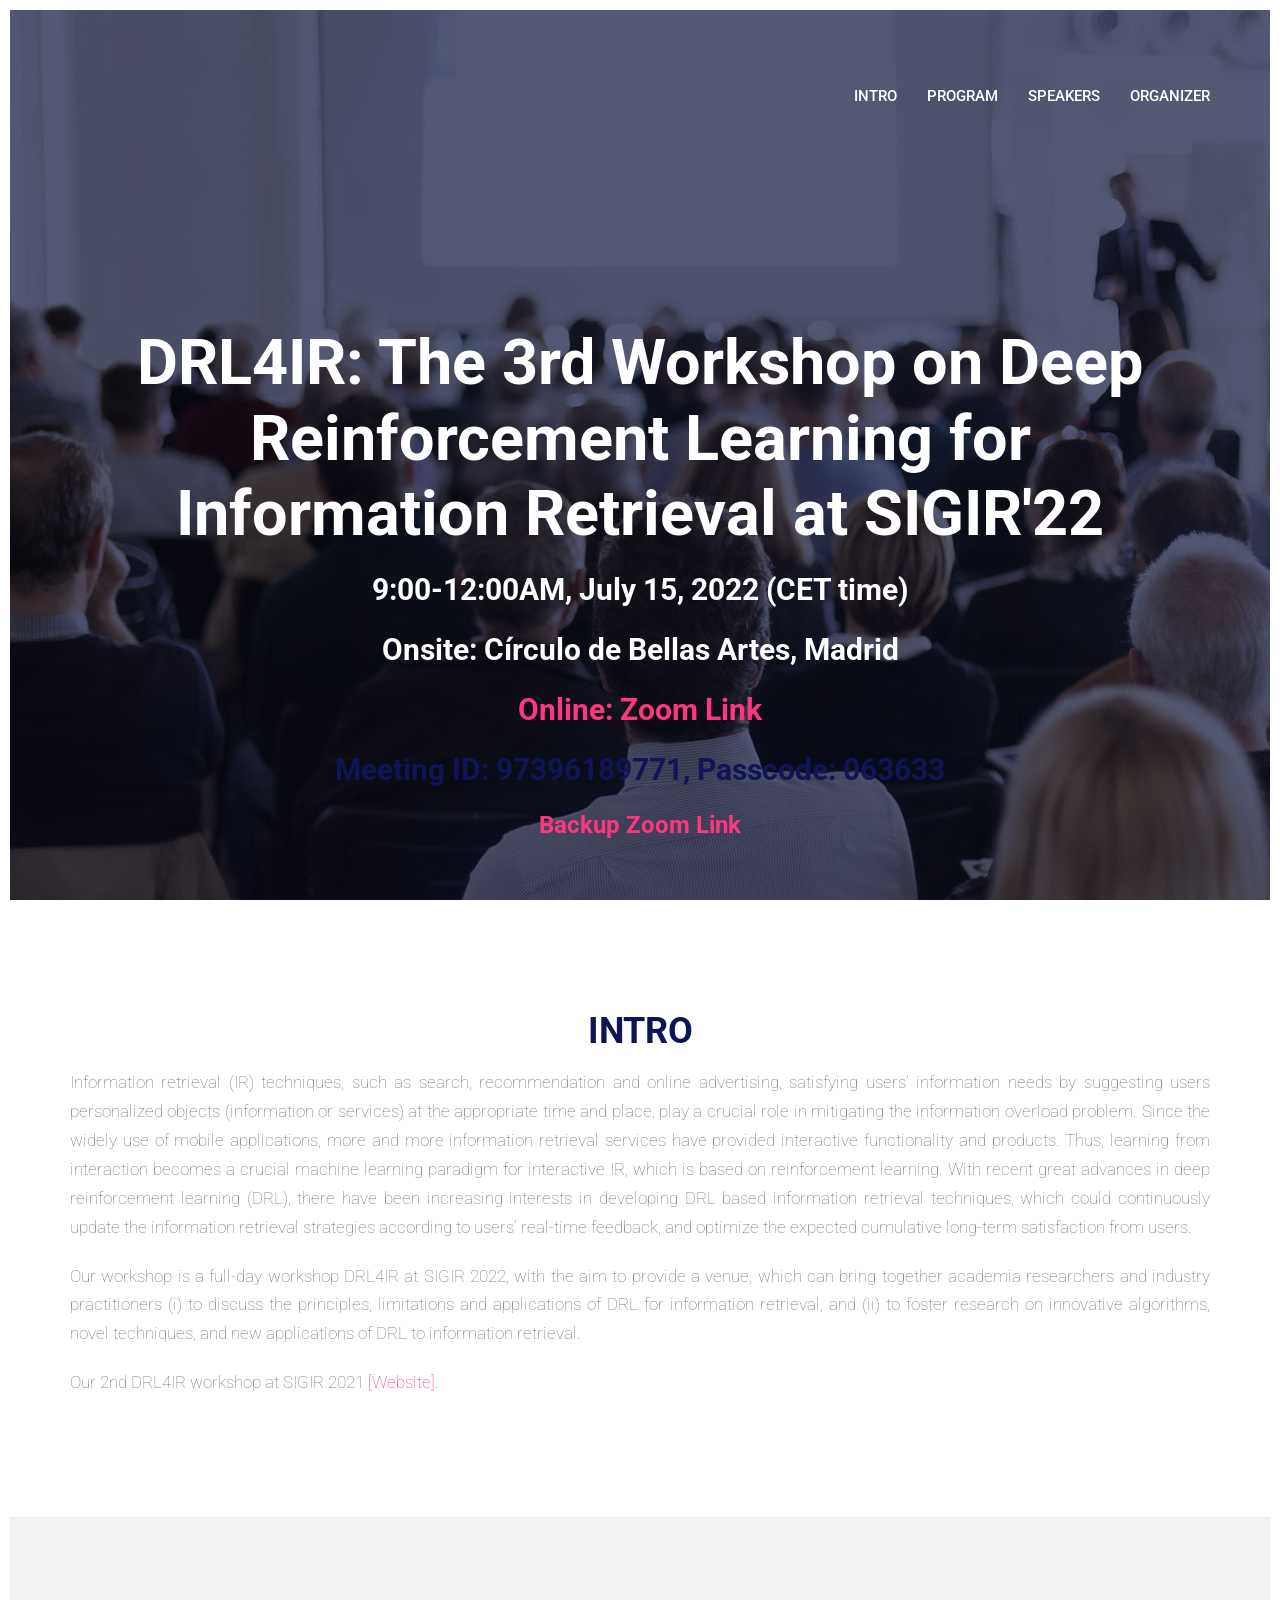
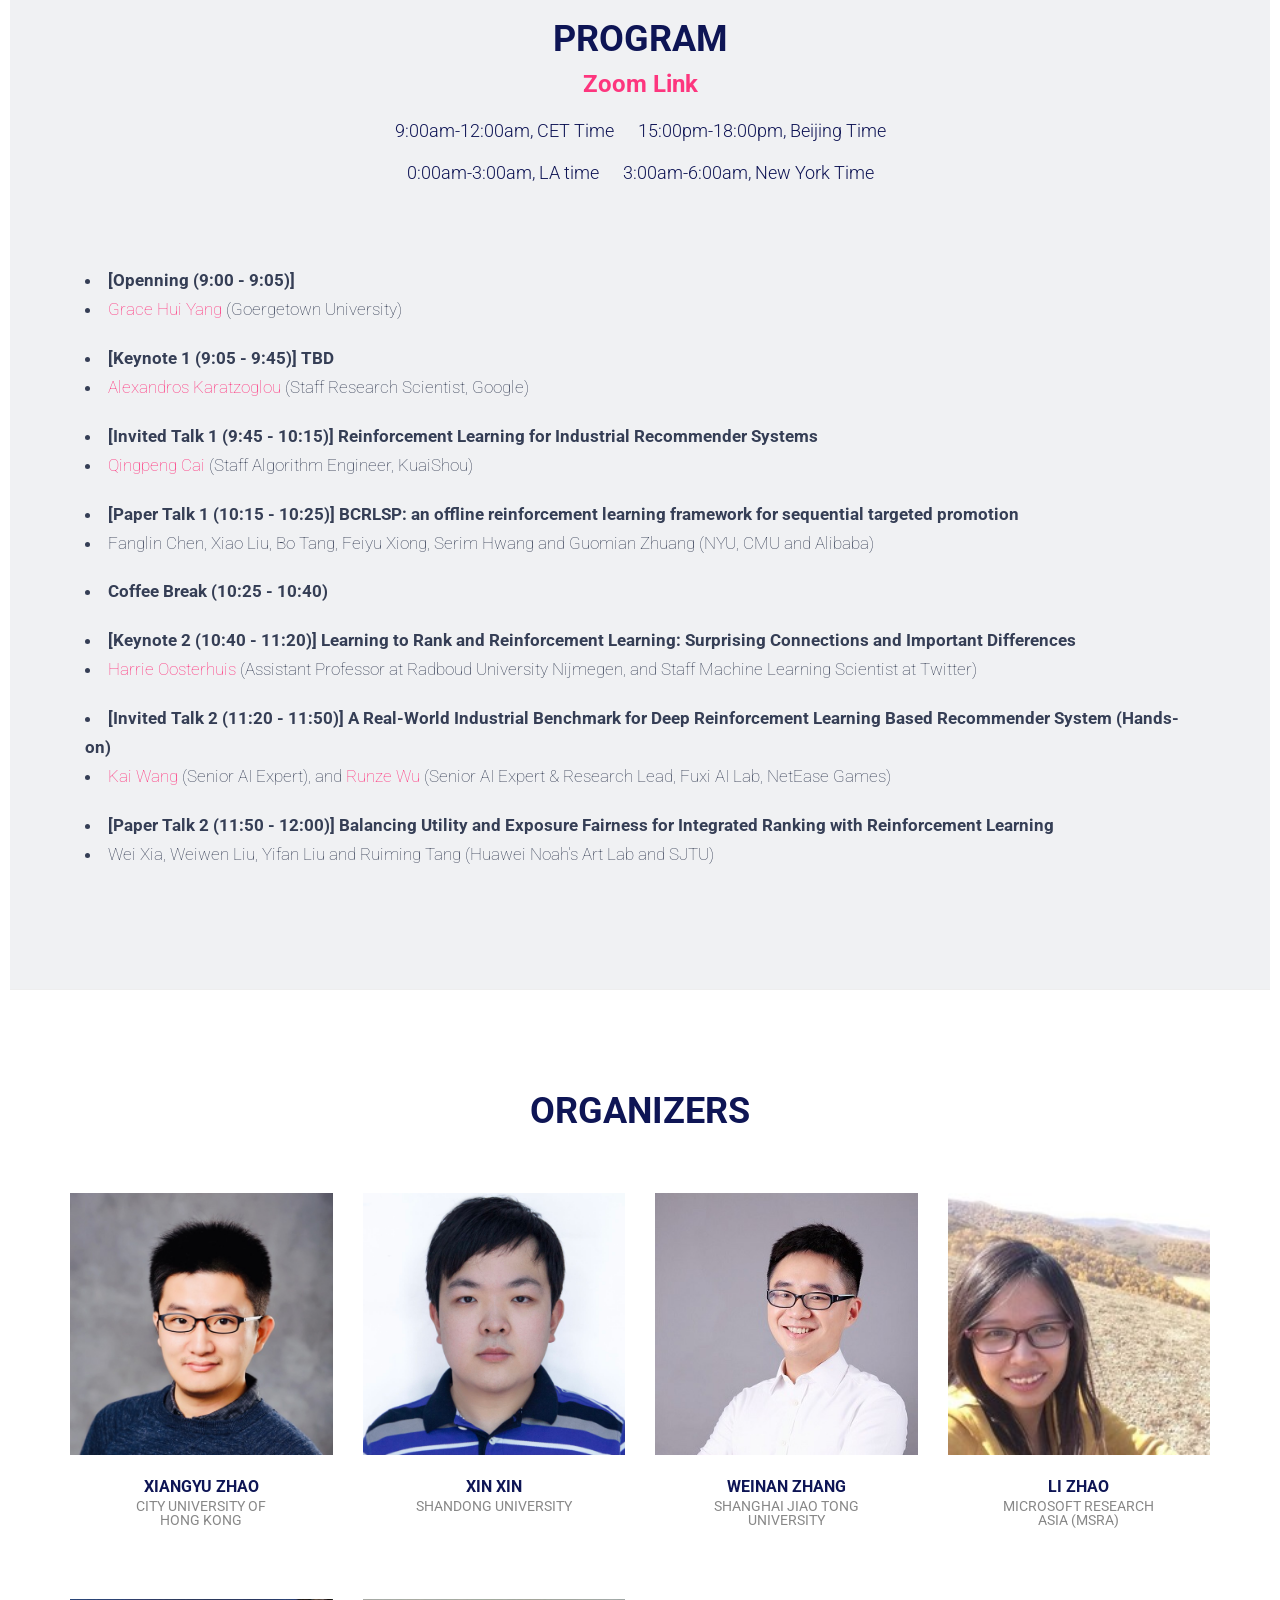
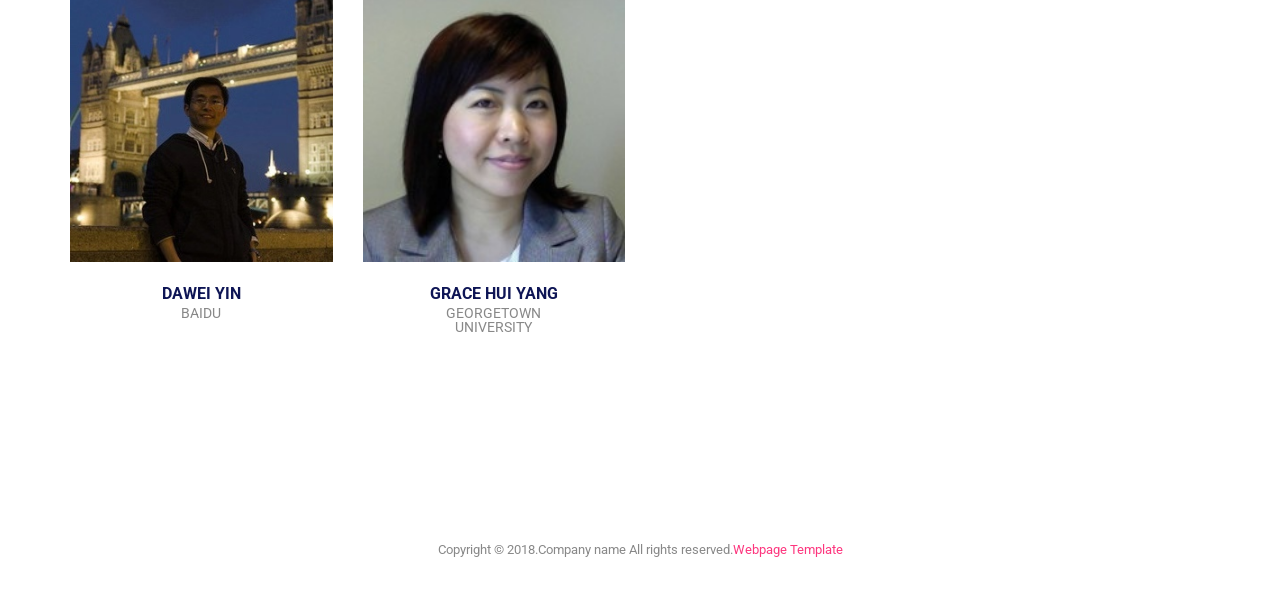
==== index.html @ b575ffdc "Update index.html" ====
<!DOCTYPE html>
<html>
<head>
    <meta charset="utf-8">
    <meta http-equiv="X-UA-Compatible" content="IE=edge">
    <meta name="viewport" content="width=device-width, initial-scale=1">
    <!-- The above 3 meta tags *must* come first in the head; any other head content must come *after* these tags -->
    <title>DRL4IR @ SIGIR2022</title>

    <!-- favicon 
    <link href="favicon.png" rel=icon>-->

    <!-- web-fonts -->
    <link href='https://fonts.googleapis.com/css?family=Roboto:210,300,400,700,500' rel='stylesheet' type='text/css'>

    <!-- Bootstrap -->
    <link href="css/bootstrap.min.css" rel="stylesheet">

    <!-- Style CSS -->
    <link href="css/style.css" rel="stylesheet">

    <!-- HTML5 shim and Respond.js for IE8 support of HTML5 elements and media queries --> 
    <!-- WARNING: Respond.js doesn't work if you view the page via file:// -->
    <!--[if lt IE 9]>
    <script src="https://oss.maxcdn.com/html5shiv/3.7.2/html5shiv.min.js"></script>
    <script src="https://oss.maxcdn.com/respond/1.4.2/respond.min.js"></script>
    <![endif]-->
</head>
<body id="page-top" data-spy="scroll" data-target=".navbar">
<div id="main-wrapper">
    <!-- Page Preloader -->
    <div id="preloader">
        <div id="status">
            <div class="status-mes"></div>
        </div>
    </div>

    <header class="header">
        <!-- Navigation -->
        <nav class="navbar main-menu" role="navigation">
            <div class="container">
                <div class="navbar-header">
                    <button type="button" class="navbar-toggle" data-toggle="collapse" data-target=".navbar-main-collapse">
                        <span class="sr-only">Toggle navigation</span>
                        <span class="icon-bar"></span>
                        <span class="icon-bar"></span>
                        <span class="icon-bar"></span>
                    </button>
                    <!--<a class="navbar-brand page-scroll" href="#page-top"><img src="img/logo.png" alt=""></a>-->
                </div>

                <!-- Collect the nav links, forms, and other content for toggling -->
                <div class="collapse navbar-collapse navbar-right navbar-main-collapse">
                    <ul class="nav navbar-nav">
                        <!-- Hidden li included to remove active class from about link when scrolled up past about section -->
                        <li class="hidden"><a href="#page-top"></a></li>
                        <li><a class="page-scroll" href="#section-intro">Intro</a></li>
			<!--<li><a class="page-scroll" href="#section-cfp">CFP</a></li>
			<li><a class="page-scroll" href="#section-date">DATES</a></li>-->
                        <li><a class="page-scroll" href="#section-ajenda">Program</a></li>
                        <li><a class="page-scroll" href="#section-speaker">Speakers</a></li>
                        <!--<li><a class="page-scroll" href="#section-papers">Accepted Papers</a></li>-->
                        <li><a class="page-scroll" href="#section-organizer">Organizer</a></li>
			<!--<li><a class="page-scroll" href="#section-sponsor">Sponsor</a></li>-->
                    </ul>
                </div>
                <!-- /.navbar-collapse -->
            </div>
            <!-- /.container -->
        </nav>

        <!-- .nav -->

    </header>

    <div class="jumbotron text-center">
        <div class="content">
            <h1>DRL4IR: The 3rd Workshop on Deep Reinforcement Learning for Information Retrieval at SIGIR'22</h1>
            <!--<div class="event-date">August 5 (1:00-5:00PM), 2019</div> 8:30 - 11:30, -->
	    <h2 style="color:#FFFFFF;"><b>9:00-12:00AM, July 15, 2022 (CET time)</b></h2>
	    <h2 style="color:#FFFFFF;"><b>Onsite: Círculo de Bellas Artes, Madrid</b></h2>
	    <!--<h2 style="color:#0F1555;"><b><a href="https://www.bilibili.com/video/BV1za4y1J7sS/">Video</a></b></h2>
	    <h2 style="color:#0F1555;"><b><a href="https://zoom.us/j/98954642568?pwd=MFl2WTFLN01scDhLUVU3TVdSVDQydz09">Zoom Link</a></b></h2>-->
	    <h2 style="color:#0F1555;"><b><a href="https://georgetown.zoom.us/j/97396189771?pwd=bDBPRVlMSW5hVnhSbURQQnlFQjB5dz09">Online: Zoom Link</a></b></h2>
	    <h2 style="color:#0F1555;"><b>Meeting ID: 97396189771, Passcode: 063633</b></h2>
	    <h3 style="color:#0F1555;"><b><a href="https://us06web.zoom.us/j/81677884310">Backup Zoom Link</a></b></h3>
        </div>
    </div>
    
    
    
    <!-- Introduction Section -->
    <section id="section-intro" class="section-wrapper about-event">
        <div class="container">
            <div class="row">
                <div class="col-lg-12 text-center">
                    <h1>INTRO</h1>
                </div>
            </div>
            <div class="row text-justify">
                <div class="col-md-12">
                    <p class="large text-muted">
                        Information retrieval (IR) techniques, such as search, recommendation and online advertising, satisfying users’ information needs by suggesting users personalized objects (information or services) at the appropriate time and place, play a crucial role in mitigating the information overload problem. Since the widely use of mobile applications, more and more information retrieval services have provided interactive functionality and products. Thus, learning from interaction becomes a crucial machine learning paradigm for interactive IR, which is based on reinforcement learning. With recent great advances in deep reinforcement learning (DRL), there have been increasing interests in developing DRL based information retrieval techniques, which could continuously update the information retrieval strategies according to users’ real-time feedback, and optimize the expected cumulative long-term satisfaction from users.
                    </p>
		    <p class="large text-muted">
                        Our workshop is a full-day workshop DRL4IR at SIGIR 2022, with the aim to provide a venue, which can bring together academia researchers and industry practitioners (i) to discuss the principles, limitations and applications of DRL for information retrieval, and (ii) to foster research on innovative algorithms, novel techniques, and new applications of DRL to information retrieval.
                    </p>
			
		    <p class="large text-muted">
                        Our 2nd DRL4IR workshop at SIGIR 2021 <a href="index_2nd_formal.html">[Website]</a>.
                    </p>
		
                </div>
            </div>
        </div>
    </section>
  
    
    
    <!--<section id="section-cfp" class="section-wrapper pricing-section gray-bg">
        <div class="container">
        	<div class="row">
                <div class="col-md-12">
                    <h1 class="section-title">CALL FOR PAPER <a href="https://easychair.org/cfp/drl-4ir"><b> [Website] </b></a></h1>
                </div>
            </div>
            
            <div class="row">
                <div class="col-md-12">
                	<p class="large text-muted">
			In this workshop, we invite professionals, researchers and technologists of all relevant fields to present the state-of-the-art development and applications, share their envisions about the future of information retrieval with decision making techniques like deep reinforcement learning. </p>
                    
                    	<p class="large text-muted">
                        We encourage submissions on a broad range of DRL for knowledge discovery in various domains. Topics of interest include but are not limited to theoretical aspects, algorithms, methods, applications, and systems, such as:</p>
               
			<p class="large text-muted">
				<li>Deep reinforcement learning (DRL) methods in information retrieval scenarios</li>
				<li>DRL for recommender systems</li>
				<li>DRL for online advertising</li>
				<li>DRL for query expansion and/or reformulation</li>
				<li>DRL for ranking</li>
				<li>DRL for item sampling in traning</li>
				<li>DRL in social networks &amp; graph mining</li>
			</p>	
			
			<p class="large text-muted">
				
				This year we encourage all kinds of papers for submission, including the original and published ones. For the original papers, the authors are free to further submit to any other venues. We invite the submission of full research papers (6~10 pages) and short papers (2~4 pages). The accepted papers will be put onto the workshop website. We encourage the authors of accepted papers to put their papers onto arxiv and we will link to the arxiv URLs.
			
				
				Papers must be in English, in PDF format, and in the current ACM two-column conference format. Suitable LaTeX, Word, and <a href="https://www.overleaf.com/gallery/tagged/acm-official"><b>Overleaf</b></a> templates are available from the <a href="https://www.acm.org/publications/proceedings-template"><b>ACM Website</b></a> (use the sigconf proceedings template). We will follow a single-blind process and submissions will be evaluated by the program committee based on the quality of the work and its fit to the workshop themes. All the papers are required to be submitted via <a href="https://easychair.org/conferences/?conf=drl4ir1"><b>EasyChair</b></a> system. All questions about submissions should be emailed to xianzhao [at] cityu.edu.hk or xinxin [at] sdu.edu.cn. </p>
			
		</div>
            </div>
        </div>

    </section>
    	
	
	
    <section id="section-date" class="section-wrapper about-event">
        <div class="container">
            <div class="row">
                <div class="col-lg-12 text-center">
                    <h1>IMPORTANT DATES</h1>
                </div>
            </div>
            <div class="row">
              <div class="col-lg-2 text-left">
            </div>
              
            <div class="col-lg-10 text-left">
                <div class="col-md-12">
                    <p class="large text-muted">
                      <b>Jun 25, 2022: </b>  Workshop paper submission due (23:59, AoE Time)
                    </p>
                    <p class="large text-muted">
                      <b>Jun 1, 2022: </b> <span class="text-muted"> Workshop paper acceptance notifications </span>
                    </p>
                    <p class="large text-muted">
                      <b>Jul 5, 2022:</b> <span class="text-muted"> Camera-ready deadline for workshop papers </span>
                    </p>
                    <p class="large text-muted">
                      <b>July 15, 2022:</b> Workshop Day
                    </p>
                </div>
            </div>
        </div>
    </section>-->    
				        
    <section id="section-ajenda" class="section-wrapper section-ajenda gray-bg">
        <div class="container">
            <div class="row">
                <div class="col-md-12">
                    <div class="section-title">
                        <h1>PROGRAM</h1>
			<!--<h2 style="color:#0F1555;"><b><a href="https://www.bilibili.com/video/BV1za4y1J7sS/">Video</a></b></h2>-->
			<!--<h2 style="color:#0F1555;">Session 1 (Jul 15, 2021)</h2>-->
			<h3 style="color:#0F1555;"><b><a href="https://georgetown.zoom.us/j/97396189771?pwd=bDBPRVlMSW5hVnhSbURQQnlFQjB5dz09">Zoom Link</a></b></h3>
			<!--<h4 style="color:#0F1555;"><b><a href="https://msu.zoom.us/j/94186952492">Zoom Link (backup)</a></b></h4>-->
			<h4 style="color:#0F1555;">9:00am-12:00am, CET Time &nbsp;&nbsp;&nbsp;&nbsp; 15:00pm-18:00pm, Beijing Time</h4>
			<h4 style="color:#0F1555;">0:00am-3:00am, LA time &nbsp;&nbsp;&nbsp;&nbsp; 3:00am-6:00am, New York Time</h4>
                    </div>
                </div>
            </div>

            <div class="row">
            
            <div class="col-lg-12 text-left">
                <div class="col-md-12">
                    <p class="large text-muted">
                      <li><b>[Openning (9:00 - 9:05)]</b></li>
		      <li><a href="http://infosense.cs.georgetown.edu/grace/">Grace Hui Yang</a> (Goergetown University)</li>
                    </p>
			
                    <p class="large text-muted">
                      <li><b>[Keynote 1 (9:05 - 9:45)] TBD</b> <!--<a href="slides/shuai-li-OLTR.pdf">[Slides]</a>--> </li>
                      <li><a href="https://alexiskz.wordpress.com/">Alexandros Karatzoglou</a> (Staff Research Scientist, Google)</li>
                    </p>
			
                    <p class="large text-muted">
                      <li><b>[Invited Talk 1 (9:45 - 10:15)] Reinforcement Learning for Industrial Recommender Systems </b> <!--<a href="slides/xin-xin-offlinerl.pdf">[Slides]</a>--> </li>
                      <li><a href="https://qingpengcai.github.io/">Qingpeng Cai</a> (Staff Algorithm Engineer, KuaiShou)</li>
                    </p>
			
			
		    <p class="large text-muted">
                      <li><b>[Paper Talk 1 (10:15 - 10:25)] BCRLSP: an offline reinforcement learning framework for sequential targeted promotion</b> <!--<a href="paper1.pdf">[PDF]</a> <a href="slides/yin-zhang-HRL.pdf">[Slides]</a>--> </li>
                      <li>Fanglin Chen, Xiao Liu, Bo Tang, Feiyu Xiong, Serim Hwang and Guomian Zhuang (NYU, CMU and Alibaba)</li>
                    </p>
			
		    <p class="large text-muted">
                      <li><b>Coffee Break (10:25 - 10:40)</b> </li>
                    </p>
			
		    <p class="large text-muted">
                      <li><b>[Keynote 2 (10:40 - 11:20)] Learning to Rank and Reinforcement Learning: Surprising Connections and Important Differences</b> <!--<a href="slides/shuai-li-OLTR.pdf">[Slides]</a>--> </li>
                      <li><a href="https://harrieo.github.io/">Harrie Oosterhuis</a> (Assistant Professor at Radboud University Nijmegen, and Staff Machine Learning Scientist at Twitter)</li>
                    </p>
			
		    <p class="large text-muted">
                      <li><b>[Invited Talk 2 (11:20 - 11:50)] A Real-World Industrial Benchmark for Deep Reinforcement Learning Based Recommender System (Hands-on) </b> <!--<a href="slides/xin-xin-offlinerl.pdf">[Slides]</a>--> </li>
                      <li><a href="https://scholar.google.com/citations?user=nrKSdzcAAAAJ&hl=en">Kai Wang</a> (Senior AI Expert), and <a href="https://wu-runze.github.io/">Runze Wu</a> (Senior AI Expert & Research Lead, Fuxi AI Lab, NetEase Games)</li>
                    </p>
			
		    <p class="large text-muted">
                      <li><b>[Paper Talk 2 (11:50 - 12:00)] Balancing Utility and Exposure Fairness for Integrated Ranking with Reinforcement Learning
</b> <!--<a href="paper2.pdf">[PDF]</a> <a href="slides/lu-wang-hmarl.pdf">[Slides]</a>--> </li>
                      <li>Wei Xia, Weiwen Liu, Yifan Liu and Ruiming Tang (Huawei Noah's Art Lab and SJTU) </li>
                    </p>
					
                </div>
            </div>
		    
	    
       
        </div>

    </section>
    
    <!--
    <section id="section-papers" class="section-wrapper pricing-section gray-bg">
        <div class="container">
        	<div class="row">
                <div class="col-md-12">
                    <h1 class="section-title">ACCEPTED PAPERS <a href="Poster.pdf"><u>Poster Instruction</u></a></h1>
                </div>
            </div>
		
		<div class="row">
              <div class="col-lg-2 text-left"></div>
              
            <div class="col-lg-10 text-left">
                <div class="col-md-12">
                    <p class="large text-muted">
                      <li><b>Rel4KC: A Reinforcement Learning Agent for Knowledge Graph Completion and Validation</b> <a href="1.pdf">[PDF]</a></li>
                      <li>Authors: Xiao Lin, Pero Subasic and Hongfeng Yin</li>
                    </p>
                    <p class="large text-muted">
                      <li><b>From AlphaGo Zero to 2048</b> <a href="2.pdf">[PDF]</a></li>
                      <li>Authors: Yulin Zhou</li>
                    </p>
                    <p class="large text-muted">
                      <li><b>Horizon: Facebook’s Open Source Applied Reinforcement Learning Platform</b> <a href="3.pdf">[PDF]</a></li>
                      <li>Authors: Edoardo Conti and Jason Gauci</li>
                    </p>
                    <p class="large text-muted">
                      <li><b>Reinforcement Learning Driven Heuristic Optimization</b> <a href="4.pdf">[PDF]</a></li>
                      <li>Authors: Qingpeng Cai, Will Hang, Azalia Mirhoseini, George Tucker, Jingtao Wang and Wei Wei</li>
                    </p>
                    <p class="large text-muted">
                      <li><b>Deep Reinforcement Learning for List-wise Recommendations</b> <a href="https://arxiv.org/abs/1801.00209">[PDF]</a></li>
                      <li>Authors: Xiangyu Zhao, Liang Zhang, Long Xia, Zhuoye Ding, Dawei Yin and Jiliang Tang</li>
                    </p>
                    <p class="large text-muted">
                      <li><b>Deep Reinforcement Learning for Traffic Signal Control along Arterials</b> <a href="6.pdf">[PDF]</a></li>
                      <li>Authors: Hua Wei, Chacha Chen, Kan Wu, Guanjie Zheng, Zhengyao Yu, Vikash Gayah and Zhenhui Jessie Li</li>
                    </p>
                    <p class="large text-muted">
                      <li><b>Fair and Explainable Heavy-tailed Solutions of Option Prices through Reinforcement, Deep, and EM Learnings</b> <a href="9.pdf">[PDF]</a></li>
                      <li>Authors: Chansoo Kim and Byoungseon Choi</li>
                    </p>
                    <p class="large text-muted">
                      <li><b>CuSH: Cognitive ScHeduler for Heterogeneous High Performance Computing System</b> <a href="10.pdf">[PDF]</a></li>
                      <li>Authors: Giacomo Domeniconi, Eun Kyung Lee and Alessandro Morari</li>
                    </p>
                </div>
            </div>
            
        </div>
    </section>
    -->
    
    
    
    <section id="section-organizer" class="section-wrapper team">
        <div class="container">
            <div class="row">
                <div class="col-md-12">
                    <div class="section-title">
                        <h1>ORGANIZERS</h1>
                    </div>
                </div>
            </div>
            <div class="row">
		    
		<div class="col-sm-6 col-md-3">
                    <figure class="thumbnail">
                        <a href="http://www.cse.msu.edu/~zhaoxi35/"><img src="img/img-team-2.jpg" class="img-responsive" alt="Image"></a>
                        <figcaption class="caption text-center">
                            <h3>Xiangyu Zhao
                                <small>City University of Hong Kong</small>
                            </h3>
                            <ul class="social-links">
                                <li><a href="#"><i class="fa fa-facebook"></i></a></li>
                                <li><a href="#"><i class="fa fa-twitter"></i></a></li>
                                <li><a href="#"><i class="fa fa-linkedin"></i></a></li>
                                <li><a href="#"><i class="fa fa-envelope"></i></a></li>
                            </ul>
                        </figcaption>
                    </figure>
                </div>
                <!-- /.col-sm-6 -->
		    
		<div class="col-sm-6 col-md-3">
                    <figure class="thumbnail">
                        <a href="https://xinxin-me.github.io/"><img src="img/img-team-7.jpg" class="img-responsive" alt="Image"></a>
                        <figcaption class="caption text-center">
                            <h3>Xin Xin
                                <small>Shandong University</small>
                            </h3>
                            <ul class="social-links">
                                <li><a href="#"><i class="fa fa-facebook"></i></a></li>
                                <li><a href="#"><i class="fa fa-twitter"></i></a></li>
                                <li><a href="#"><i class="fa fa-linkedin"></i></a></li>
                                <li><a href="#"><i class="fa fa-envelope"></i></a></li>
                            </ul>
                        </figcaption>
                    </figure>
                </div>
                <!-- /.col-sm-6 --> 
		    
		
		<div class="col-sm-6 col-md-3">
                    <figure class="thumbnail">
                        <a href="http://wnzhang.net/"><img src="img/img-team-1.jpg" class="img-responsive" alt="Image"></a>
                        <figcaption class="caption text-center">
                            <h3>Weinan Zhang
                                <small>Shanghai Jiao Tong University</small>
                            </h3>
                            <ul class="social-links">
                                <li><a href="#"><i class="fa fa-facebook"></i></a></li>
                                <li><a href="#"><i class="fa fa-twitter"></i></a></li>
                                <li><a href="#"><i class="fa fa-linkedin"></i></a></li>
                                <li><a href="#"><i class="fa fa-envelope"></i></a></li>
                            </ul>
                        </figcaption>
                    </figure>
                </div>
                <!-- /.col-sm-6 --> 
		    
		<div class="col-sm-6 col-md-3">
                    <figure class="thumbnail">
                        <a href="https://www.microsoft.com/en-us/research/people/lizo/"><img src="img/img-team-3.jpeg" class="img-responsive" alt="Image"></a>
                        <figcaption class="caption text-center">
                            <h3>Li Zhao
                                <small>Microsoft Research Asia (MSRA)</small>
                            </h3>
                            <ul class="social-links">
                                <li><a href="#"><i class="fa fa-facebook"></i></a></li>
                                <li><a href="#"><i class="fa fa-twitter"></i></a></li>
                                <li><a href="#"><i class="fa fa-linkedin"></i></a></li>
                                <li><a href="#"><i class="fa fa-envelope"></i></a></li>
                            </ul>
                        </figcaption>
                    </figure>
                </div>
                <!-- /.col-sm-6 -->

                <div class="col-sm-6 col-md-3">
                    <figure class="thumbnail">
                        <a href="http://www.yindawei.com/"><img src="img/img-team-4.jpg" class="img-responsive" alt="Image"></a>
                        <figcaption class="caption text-center">
                            <h3>Dawei Yin
                                <small>Baidu</small>
                            </h3>
                            <ul class="social-links">
                                <li><a href="#"><i class="fa fa-facebook"></i></a></li>
                                <li><a href="#"><i class="fa fa-twitter"></i></a></li>
                                <li><a href="#"><i class="fa fa-linkedin"></i></a></li>
                                <li><a href="#"><i class="fa fa-envelope"></i></a></li>
                            </ul>
                        </figcaption>
                    </figure>
                </div>
                <!-- /.col-sm-6 -->

            
            <!-- .row -->
                <div class="col-sm-6 col-md-3">
                    <figure class="thumbnail">
                        <a href="http://infosense.cs.georgetown.edu/grace/"><img src="img/img-team-5.jpeg" class="img-responsive" alt="Image"></a>
                        <figcaption class="caption text-center">
                            <h3>Grace Hui Yang
                                <small>Georgetown University</small>
                            </h3>
                            <ul class="social-links">
                                <li><a href="#"><i class="fa fa-facebook"></i></a></li>
                                <li><a href="#"><i class="fa fa-twitter"></i></a></li>
                                <li><a href="#"><i class="fa fa-linkedin"></i></a></li>
                                <li><a href="#"><i class="fa fa-envelope"></i></a></li>
                            </ul>
                        </figcaption>
                    </figure>
                </div>

                <!--<div class="col-sm-6 col-md-3">
                    <figure class="thumbnail">
                        <a href="http://alexbeutel.com/"><img src="img/img-team-6.jpg" class="img-responsive" alt="Image"></a>
                        <figcaption class="caption text-center">
                            <h3>Alex Beutel
                                <small>Google Brain</small>
                            </h3>
                            <ul class="social-links">
                                <li><a href="#"><i class="fa fa-facebook"></i></a></li>
                                <li><a href="#"><i class="fa fa-twitter"></i></a></li>
                                <li><a href="#"><i class="fa fa-linkedin"></i></a></li>
                                <li><a href="#"><i class="fa fa-linkedin"></i></a></li>
                                <li><a href="#"><i class="fa fa-envelope"></i></a></li>
                            </ul>
                        </figcaption>
                    </figure>
                </div>-->
            </div>
            <!-- .row -->
            
        </div>
        <!-- /.container -->
    </section>
    <!-- .team  gray-bg -->
	    
    <!--<section id="section-sponsor" class="section-wrapper sponsor-section">
        <div class="container">
            <div class="row">
                <div class="col-md-12">
                    <h1 class="section-title">SPONSOR</h1>
                </div>
            </div>
		
            <div class="row">
                <div class="col-md-12">
                    <figure class="thumbnail">
                        <a href="http://polixir.ai/"><img src="img/sponsor-1.jpg" class="img-responsive" alt="Image"></a>
                        <figcaption class="caption text-center">
                            <ul class="social-links">
                                <li><a href="#"><i class="fa fa-facebook"></i></a></li>
                                <li><a href="#"><i class="fa fa-twitter"></i></a></li>
                                <li><a href="#"><i class="fa fa-linkedin"></i></a></li>
                                <li><a href="#"><i class="fa fa-envelope"></i></a></li>
                            </ul>
                        </figcaption>
                    </figure>
                </div>
	    </div>

        </div>
    </section>-->
    
    
    <script type="text/javascript" id="clustrmaps" src="//cdn.clustrmaps.com/map_v2.js?cl=ffffff&w=300&t=tt&d=neZ_Tj9zRrkZTaYEmprfMXDiZ7RpzyVnDfQoPNQGCAI"></script>

    <footer class="footer">
        <div class="copyright-section">
            <div class="container">
                <div class="col-md-12">
                    <div class="copytext text-center">Copyright &copy; 2018.Company name All rights reserved.<a target="_blank" href="http://sc.chinaz.com/moban/">Webpage Template</a></div>
                </div>
            </div>
            <!-- .container -->
        </div>
        <!-- .copyright-section -->
    </footer>
    <!-- .footer -->

</div>
<!-- #main-wrapper -->



	
<!-- jquery -->
<script src="js/jquery-2.1.4.min.js"></script>

<!-- Bootstrap -->
<script src="js/bootstrap.min.js"></script>

<!-- Plugin JavaScript -->
<script src="js/jquery.easing.min.js"></script>

<!-- Google Maps API Key - Use your own API key to enable the map feature. More information on the Google Maps API can be found at https://developers.google.com/maps/ -->
<!---<script src="https://maps.googleapis.com/maps/api/js"></script>---> 

<!--<script src="js/one-page-nav.js"></script>-->
<script src="js/scripts.js"></script>
</body>
</html>
---- css/style.css ----
/*------------------------------------------------------------------
[Table of contents]

1. Body
    2. Global Typography
    3. Section Background / .gray-bg / .white-bg
	4. Header /
	    4.1. .top-bar
		4.2. Navigation / .navbar
	5. Hero Slider / .hero-slide
	6. Services / .services
	7. About Us / .about-us
	8. Testimonial / .testimonialOne
	9. Team / .team
	10. Pricing Table / .pricing-section
	11. Client Logo / .client-logo
	12. Contact Section
	    12.1. #googleMap
	    12.2. Contact Form
	13. Footer / .footer
	14. Preloader / #preloader


# [Color codes]

# Body  (text): #888
# Heading Color #0E1555
# Theme Color (link color) #FD367E
# Mid grey (sub header) #666666
# -------------------------------------------------------------------*/

body {
    font-family : 'Roboto', sans-serif;
    font-size   : 17px;
    line-height : 1.7em;
    color       : #353e55;
    font-weight : 100;
    background  : #ffffff;
    border      : 10px solid #fff;
    }

/* --------------------------------------
 * Global Typography
 *------------------------------------------*/

h1, h2, h3, h4, h5, h6 {
    margin : 0 0 15px;
    color  : #0e1555;
    }

h1 {
    font-size   : 36px;
    line-height : 1.2em;
    font-weight : 700;
    }

h2 {
    font-size   : 30px;
    line-height : 1.5em;
    font-weight : 400;
    }

h3 {
    font-size   : 24px;
    line-height : 1.5em;
    font-weight : 300;
    }

h4 {
    font-size   : 18px;
    line-height : 1.5em;
    font-weight : 300;
    }

h5 {
    font-size   : 16px;
    line-height : 1.5em;
    font-weight : 500;
    }

h6 {
    font-size   : 15px;
    line-height : 24px;
    }

/* --------------------------------------
 * LINK STYLE
 *------------------------------------------*/
a {
    color              : #fd367e;
    text-decoration    : none;
    -webkit-transition : all 0.3s ease 0s;
    -moz-transition    : all 0.3s ease 0s;
    -o-transition      : all 0.3s ease 0s;
    transition         : all 0.3s ease 0s;
    }

a,
a:active,
a:focus,
a:active {
    text-decoration : none;
    outline         : none
    }

a:hover,
a:focus {
    text-decoration : none;
    color           : #999999;
    }

p {
    margin-bottom : 20px;
    }

p.lead {
    font-size   : 19px;
    line-height : 1.7em;
    }

ul {
    margin     : 0;
    padding    : 0;
    list-style : none;
    }

/*Button Style*/
.btn {
    padding        : 10px 30px;
    margin-bottom  : 0;
    font-size      : 16px;
    border-radius  : 0;
    font-weight    : 500;
    border-width   : 2px;
    text-transform : uppercase;
    }

.btn-lg {
    font-size : 18px;
    padding   : 15px 30px
    }

/*btn-primary*/
.btn-primary {
    background-color : #fd367e;
    border-color     : #fd367e;
    }

.btn-primary:hover,
.btn-primary:focus,
.btn-primary:active:focus {
    background   : transparent;
    color        : #fd367e;
    border-color : #fd367e;
    }

/*btn-default*/
.btn-default {
    color            : #ffffff;
    background-color : transparent;
    border-color     : #ffffff;
    }

.btn-default:hover,
.btn-default:focus,
.btn-default:active:focus {
    background-color : transparent;
    color            : #fd367e;
    border-color     : #fd367e;
    }

button:focus,
.btn:focus,
.btn:active:focus {
    outline : none;
    }

/* --------------------
 * Section Background
 * -------------------*/

.gray-bg {
    background-color : #f0f1f3;
    border-top       : 1px solid #eeeeee;
    border-bottom    : 1px solid #eeeeee;
    }

.white-bg {
    background-color : #ffffff;
    }

/* --------------------
 *  main Wrapper
 * -------------------*/
#main-wrapper {
    background : #ffffff;
    overflow   : hidden;
    }

/*-----------------------------
 * NAVIGATION & HEADER STYLE
 *-------------------------------*/

.header {
    position : absolute;
    left     : 15px;
    right    : 15px;
    top      : 40px;
    z-index  : 9;
    }

/*Logo*/
.navbar-brand {
    padding : 0;
    height  : auto;
    margin  : 5px 0 !important;
    }

@media (max-width : 768px) {
    .navbar-brand {
        width : 200px;
        }

    .navbar-brand img {
        max-width : 100%;
        height    : auto;
        }
    }

/*navbar*/

.navbar {
    border-radius  : 0;
    padding        : 30px 0;
    background     : transparent;
    margin         : 0;
    font-size      : 15px;
    text-transform : uppercase;
    }

@media (max-width : 768px) {
    .navbar {
        padding : 10px;
        }
    }

/*navbar toggle*/
.navbar-toggle {
    margin        : 5px 0;
    padding       : 11px 10px;
    background    : transparent;
    }

.navbar-toggle:hover {
    color: #fff;
    }

.navbar-toggle .icon-bar {
    background: #fff;
    }

/*Navigation Style*/

.main-menu .navbar-right {
    margin-right : -15px;
    }

.main-menu .nav li a {
    color       : #ffffff;
    font-weight : 500;
    padding     : 15px 0 15px 30px;
    }

.main-menu .nav li a:hover,
.main-menu .nav li.active a {
    color      : #fd367e;
    background : transparent;
    }

.main-menu .nav li a:focus {
    background : transparent;
    }

@media (max-width : 991px) {
    .main-menu .nav li a {
        padding-left : 15px;
        }
    }

@media (max-width : 768px) {
    .main-menu .nav li {
        text-align : center;
        }

    .main-menu .nav li a {
        padding : 5px 0;
        color: #0e1555;
        }

    .navbar-collapse {
        margin-top : 10px;
        background: #fff;
        }
    }


/* Sticky Menu */
.sticky-nav {
    position           : fixed;
    right              : 0;
    left               : 0;
    top                : 0;
    z-index            : 999;
    background         : #ffffff !important;
    padding            : 5px 0;
    box-shadow         : 0 2px 5px rgba(0, 0, 0, .1);
    -webkit-transition : all .5s ease-in-out;
    -moz-transition    : all .5s ease-in-out;
    transition         : all .5s ease-in-out;
    }

.sticky-nav .nav li a {
    color : #0e1555;
    }

.sticky-nav .navbar-toggle .icon-bar{
    background: #333;
    }

@media (max-width: 768px) {
    .sticky-nav{
        padding-left: 10px;
        padding-right: 10px;
        }
    }

/*-------------------
 * Jumbotron
 *-------------------*/

.jumbotron {
    background            : url("../img/img-jumbotron-bg.jpg");
    background-size       : cover;
    padding               : 0;
    margin                : 0;
    height                : 100vh;
    min-height            : 700px;
    vertical-align        : middle;
    position              : relative;
    background-attachment : fixed;
    background-repeat     : no-repeat;
    background-position   : center center;
    overflow              : hidden;
    }

.jumbotron .content {
    color             : #ffffff;
    position          : absolute;
    top               : 50%;
    left              : 0;
    right             : 0;
    height            : 30%;
    width             : 100%;
    margin            : 0 auto;
    padding           : 0 10%;
    transform         : translateY(-50%);
    -webkit-transform : translateY(-50%);
    -moz-transform    : translateY(-50%);
    }

.jumbotron .content h1 {
    color       : #ffffff;
    font-weight : bold;
    }

.jumbotron .content p.lead {
    font-size   : 24px;
    line-height : 1.5em;
    color       : rgba(255, 255, 255, .7);
    }

.jumbotron .content .event-date {
    font-size     : 24px;
    margin-bottom : 40px;
    }

.jumbotron .btn {
    margin-top : 40px;
    }

@media (max-width : 600px) {
    .jumbotron .content {
        min-height : auto;
        }

    .jumbotron .content h1 {
        font-size : 26px;
        }

    .jumbotron .content p.lead {
        font-size : 15px;
        }
    }

/*---------------------------
 * Section Wrapper
 *---------------------------*/
.section-wrapper {
    padding : 100px 0;
    }

/*---------------------------
 * Section Title
 *---------------------------*/
.section-title {
    margin-bottom : 60px;
    text-align    : center;
    }

.section-title h1 {
    margin-bottom : 5px;
    }

.section-title p {
    font-size : 18px;
    color     : #888888;
    }

/* ----------------------------------------------
 * About Event
 *-----------------------------------------------*/
.about-event .lead {
    font-size   : 19px;
    line-height : 1.7em;
    }

.about-event address {
    font-size   : 15px;
    color       : #888888;
    line-height : 1.8em;
    }

.about-event address strong {
    color : #353e55;
    }

/* ----------------------------------------------
 * Team Section
 *-----------------------------------------------*/

.team .thumbnail {
    padding          : 0;
    line-height      : 22px;
    background-color : transparent;
    border           : 0;
    margin-bottom: 30px;
    }

@media (max-width : 767px) {
    .team .thumbnail {
        margin-bottom : 30px;
        }
    }

.team .thumbnail img {
    width : 100%;
    }

.team .thumbnail .caption {
    padding          : 10px;
    }

.team .thumbnail h3 {
    font-size        : 16px;
    font-weight: bold;

    margin           : 0 40px;
    text-transform   : uppercase;
    padding          : 10px 0;
    }



.team .thumbnail h3 small {
    font-size: 14px;
    color     : #888;
    display: block;
    font-weight: normal;
    }


.team .social-links li {
    display      : inline-block;
    margin-right : 3px;
    }

.team .social-links li:last-child {
    margin-right : 0;
    }

.team .social-links li a {
    display   : block;
    font-size : 14px;
    color     : #ccc;
    padding   : 0 5px;
    }

.team .social-links li a:hover {
    color : #333;
    }

/* --------------------------
 * Agenda
 *---------------------------*/
.section-ajenda .session {
    padding       : 15px 0;
    border-left   : 1px solid #eeeeee;
    margin-bottom : 40px;
    }

.section-ajenda .session time {
    padding       : 5px 25px 15px;
    border-bottom : 1px solid #eeeeee;
    display       : inline-block;
    }

.section-ajenda .session h2 {
    margin : 20px 0 0 20px;
    }

.section-ajenda .session h3 {
    margin         : 20px 0 20px 20px;
    font-size      : 20px;
    text-transform : uppercase;
    }

.section-ajenda .session h3 span {
    font-size   : 14px;
    display     : block;
    line-height : 1;
    }

/* --------------------------
 * Pricing Table
 *---------------------------*/

.pricing-section .pricing-table-default {
    border         : 1px solid #f1f1f1;
    background     : #ffffff;
    padding-bottom : 40px;
    }

@media (max-width : 766px) {
    .pricing-section .pricing-table-default {
        margin-bottom : 30px;
        }
    }

.pricing-section .pricing-head h3 {
    font-size        : 15px;
    font-weight      : bold;
    text-transform   : uppercase;
    color            : #ffffff;
    padding          : 14px 40px;
    margin           : 0;
    background-color : #0e1555;
    }

.pricing-section .pricing-head .price {
    display     : block;
    font-size   : 60px;
    line-height : 60px;
    font-weight : bold;
    padding     : 43px 0 0;
    }

.pricing-section .pricing-head .price sup {
    font-size      : 24px;
    font-weight    : bold;
    vertical-align : super;
    top            : 0;
    }

.pricing-section .pricing-detail {
    margin : 0 50px 25px 50px;
    }

.pricing-section .pricing-detail p {
    margin : 0;
    }

/*pricing list*/

.pricing-section .pricing-list li {
    display : block;
    padding : 8px 0;
    }

.pricing-section .pricing-list li i {
    margin-right : 17px;
    }

.pricing-section .pricing-list li:first-child {
    padding-top : 25px;
    }

.pricing-section .pricing-list li:last-child {
    padding : 12px 0 0;
    }

.pricing-section .pricing-detail .pink-i li {
    position : relative;
    }

/* --------------------------
 * Client Logo 
 *---------------------------*/

.client-logo a img {
    width              : 100%;
    opacity            : 1;
    -webkit-transition : all 0.8s ease 0s;
    -moz-transition    : all 0.8s ease 0s;
    -o-transition      : all 0.8s ease 0s;
    transition         : all 0.8s ease 0s;
    }

.client-logo a:hover img {
    opacity : .5;
    }

@media (max-width : 992px) {
    .client-logo .section-margin {
        margin-bottom : 30px;
        }
    }

/* ------------------
 * Google Map
 * ------------------*/

#googleMap {
    height        : 320px;
    border        : 5px solid #ffffff;
    margin-bottom : 100px;
    }

/* ---------------------------
 * Subscribe Form
 * --------------------------- */

.subscribe-form {
    text-align : center;
    }



/*-------------------
 * Form Style
 *-------------------*/

.form-control {
    height        : 46px;
    padding       : 0 20px;
    font-size     : 14px;
    line-height   : 46px;
    color         : #969595;
    border        : 1px solid #f1f1f1;
    border-radius : 0;
    box-shadow    : none;
    }

.form-control.input-lg {
    height        : 60px;
    padding       : 0 20px;
    font-size     : 18px;
    line-height   : 60px;
    color         : #969595;
    border        : 1px solid #f1f1f1;
    border-radius : 0;
    box-shadow    : none;
    min-width     : 400px;
    }

.form-control:focus,
.form-control:active {
    box-shadow   : none;
    border-color : #fd367e;
    }


@media (max-width : 600px) {
    .form-control.input-lg{
        min-width: auto;
        display: block;
        }
    }

/* --------------------------------------------
 *   Footer
 *---------------------------------------------- */

/* Copyright */

.footer .copyright-section {
    font-size : 13px;
    color     : #888888;
    padding   : 30px 0;
    }

.footer .copyright-section .copytext {
    font-weight : 400;
    display     : block;
    }

/* ---------------------------------------------- /*
 * Preloader
/* ---------------------------------------------- */
#preloader {
    background : #ffffff;
    bottom     : 0;
    left       : 0;
    position   : fixed;
    right      : 0;
    top        : 0;
    z-index    : 9999;
    }

#status,
.status-mes {
    background-image    : url(../img/preloader.gif);
    background-position : center;
    background-repeat   : no-repeat;
    height              : 200px;
    left                : 50%;
    margin              : -100px 0 0 -100px;
    position            : absolute;
    top                 : 50%;
    width               : 200px;
    }

.status-mes {
    background : none;
    left       : 0;
    margin     : 0;
    text-align : center;
    top        : 65%;
    }
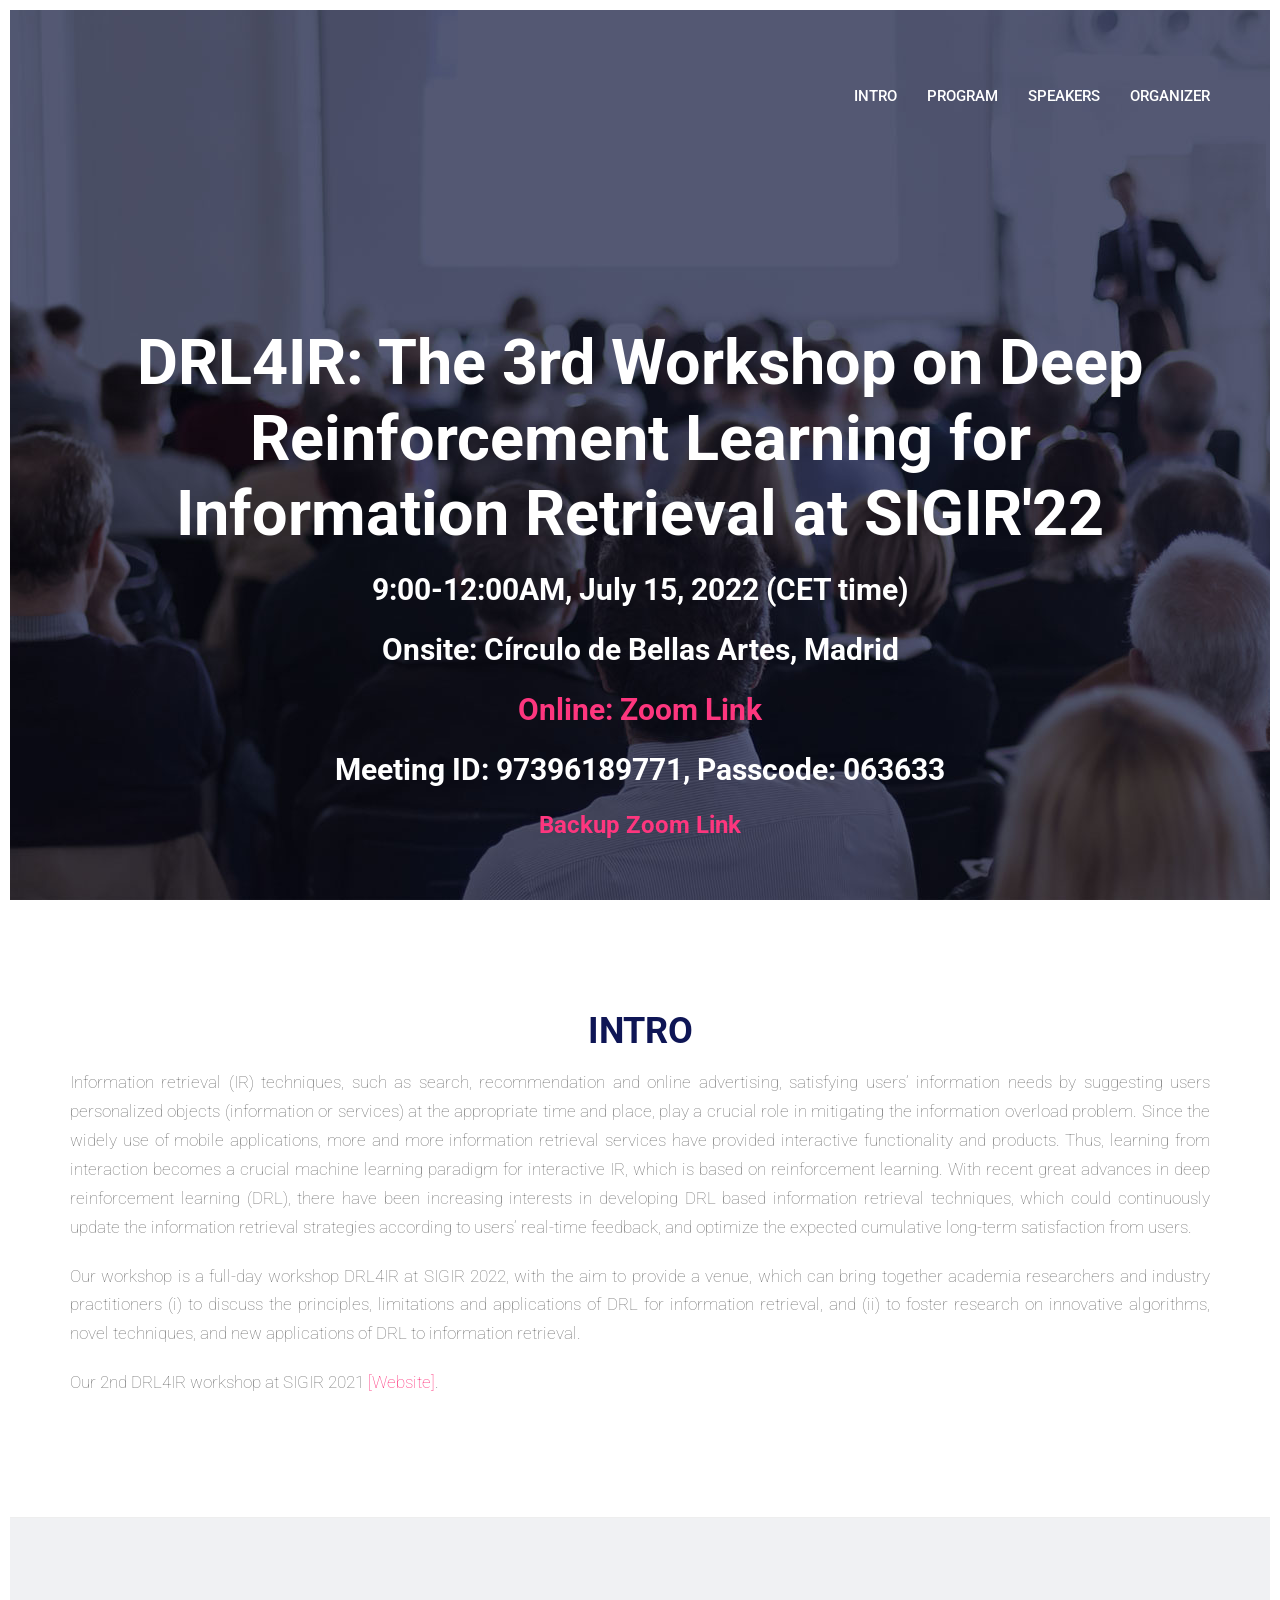
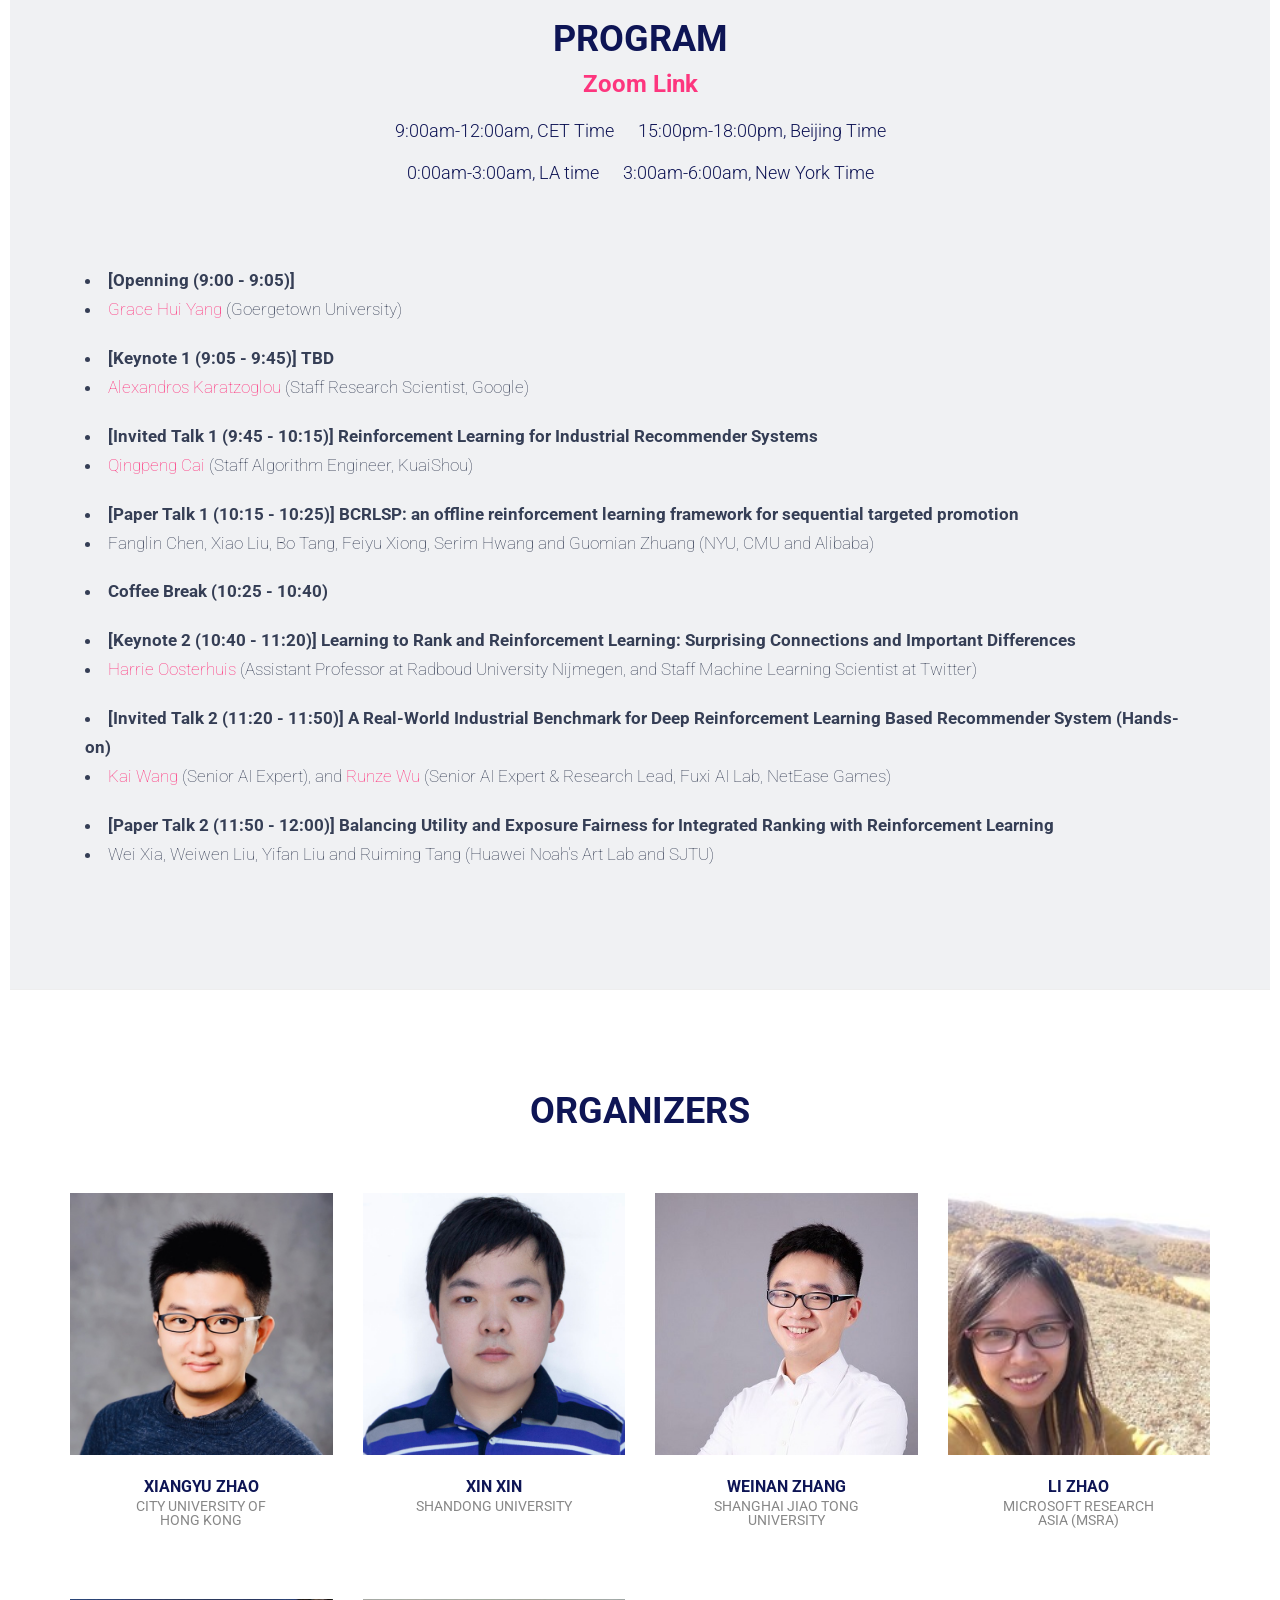
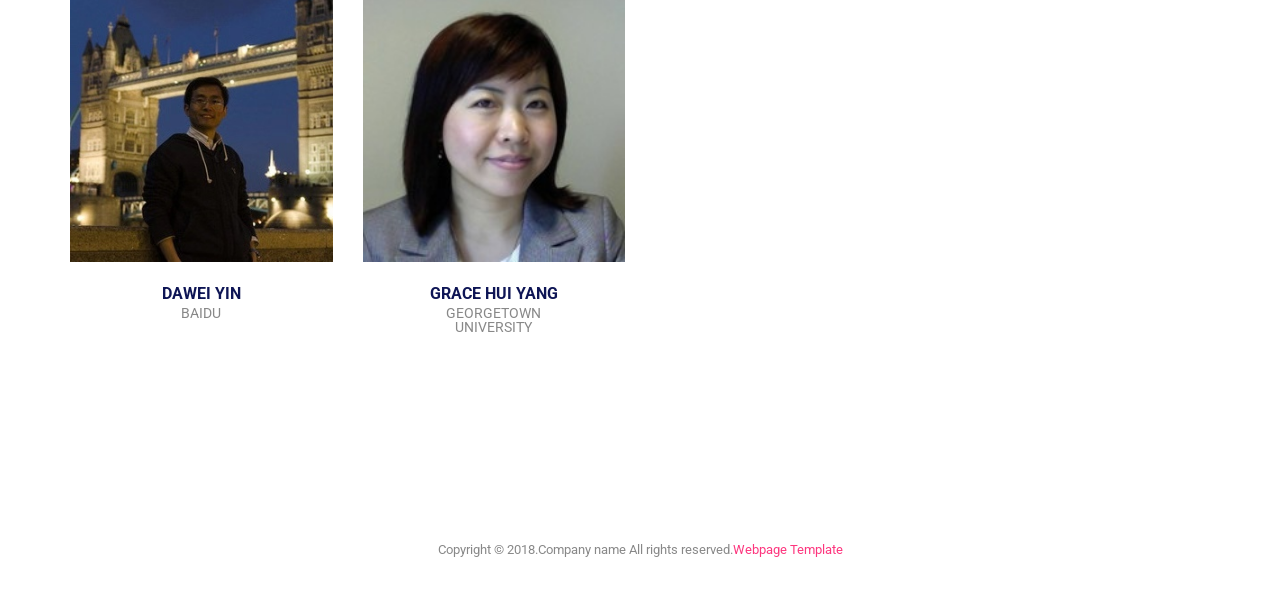
==== commit 72278dd2: "Update index.html" ====
--- a/index.html
+++ b/index.html
@@ -82,7 +82,7 @@
 	    <!--<h2 style="color:#0F1555;"><b><a href="https://www.bilibili.com/video/BV1za4y1J7sS/">Video</a></b></h2>
 	    <h2 style="color:#0F1555;"><b><a href="https://zoom.us/j/98954642568?pwd=MFl2WTFLN01scDhLUVU3TVdSVDQydz09">Zoom Link</a></b></h2>-->
 	    <h2 style="color:#0F1555;"><b><a href="https://georgetown.zoom.us/j/97396189771?pwd=bDBPRVlMSW5hVnhSbURQQnlFQjB5dz09">Online: Zoom Link</a></b></h2>
-	    <h2 style="color:#0F1555;"><b>Meeting ID: 97396189771, Passcode: 063633</b></h2>
+	    <h2 style="color:#FFFFFF;"><b>Meeting ID: 97396189771, Passcode: 063633</b></h2>
 	    <h3 style="color:#0F1555;"><b><a href="https://us06web.zoom.us/j/81677884310">Backup Zoom Link</a></b></h3>
         </div>
     </div>
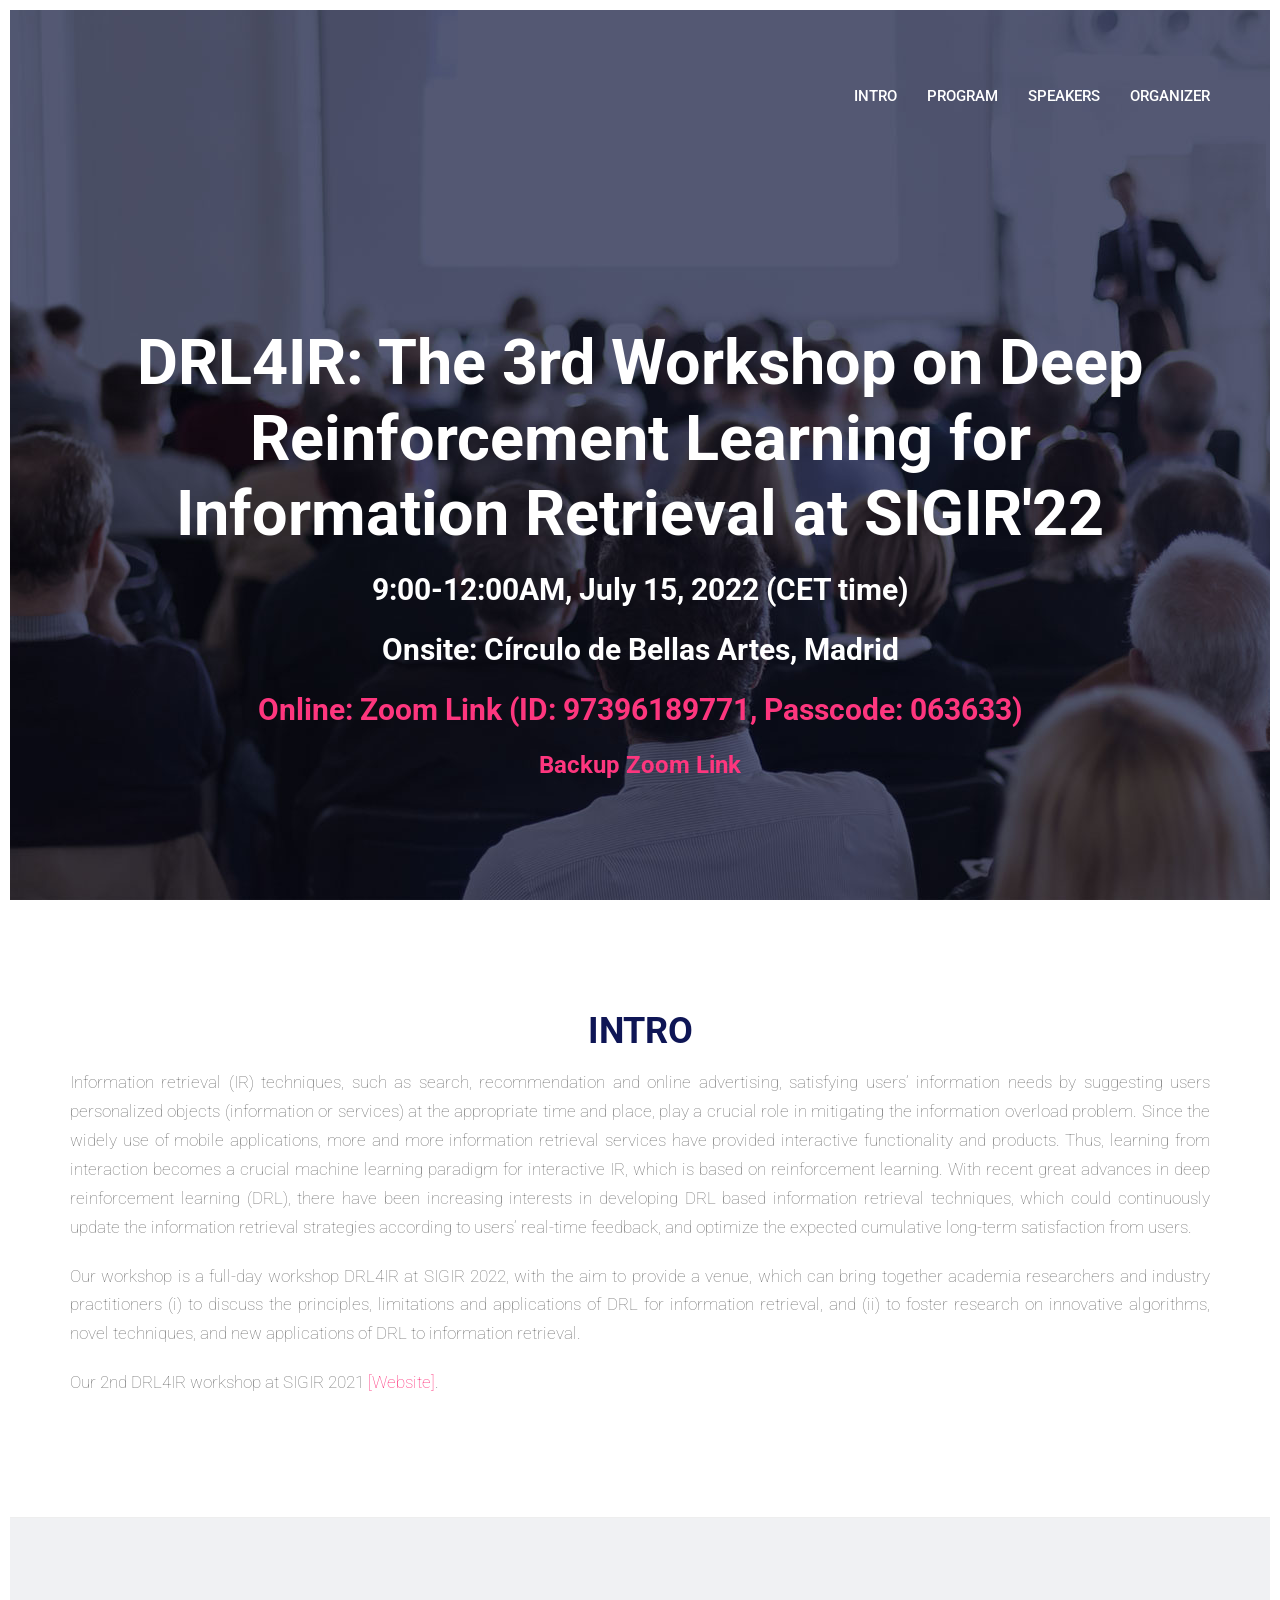
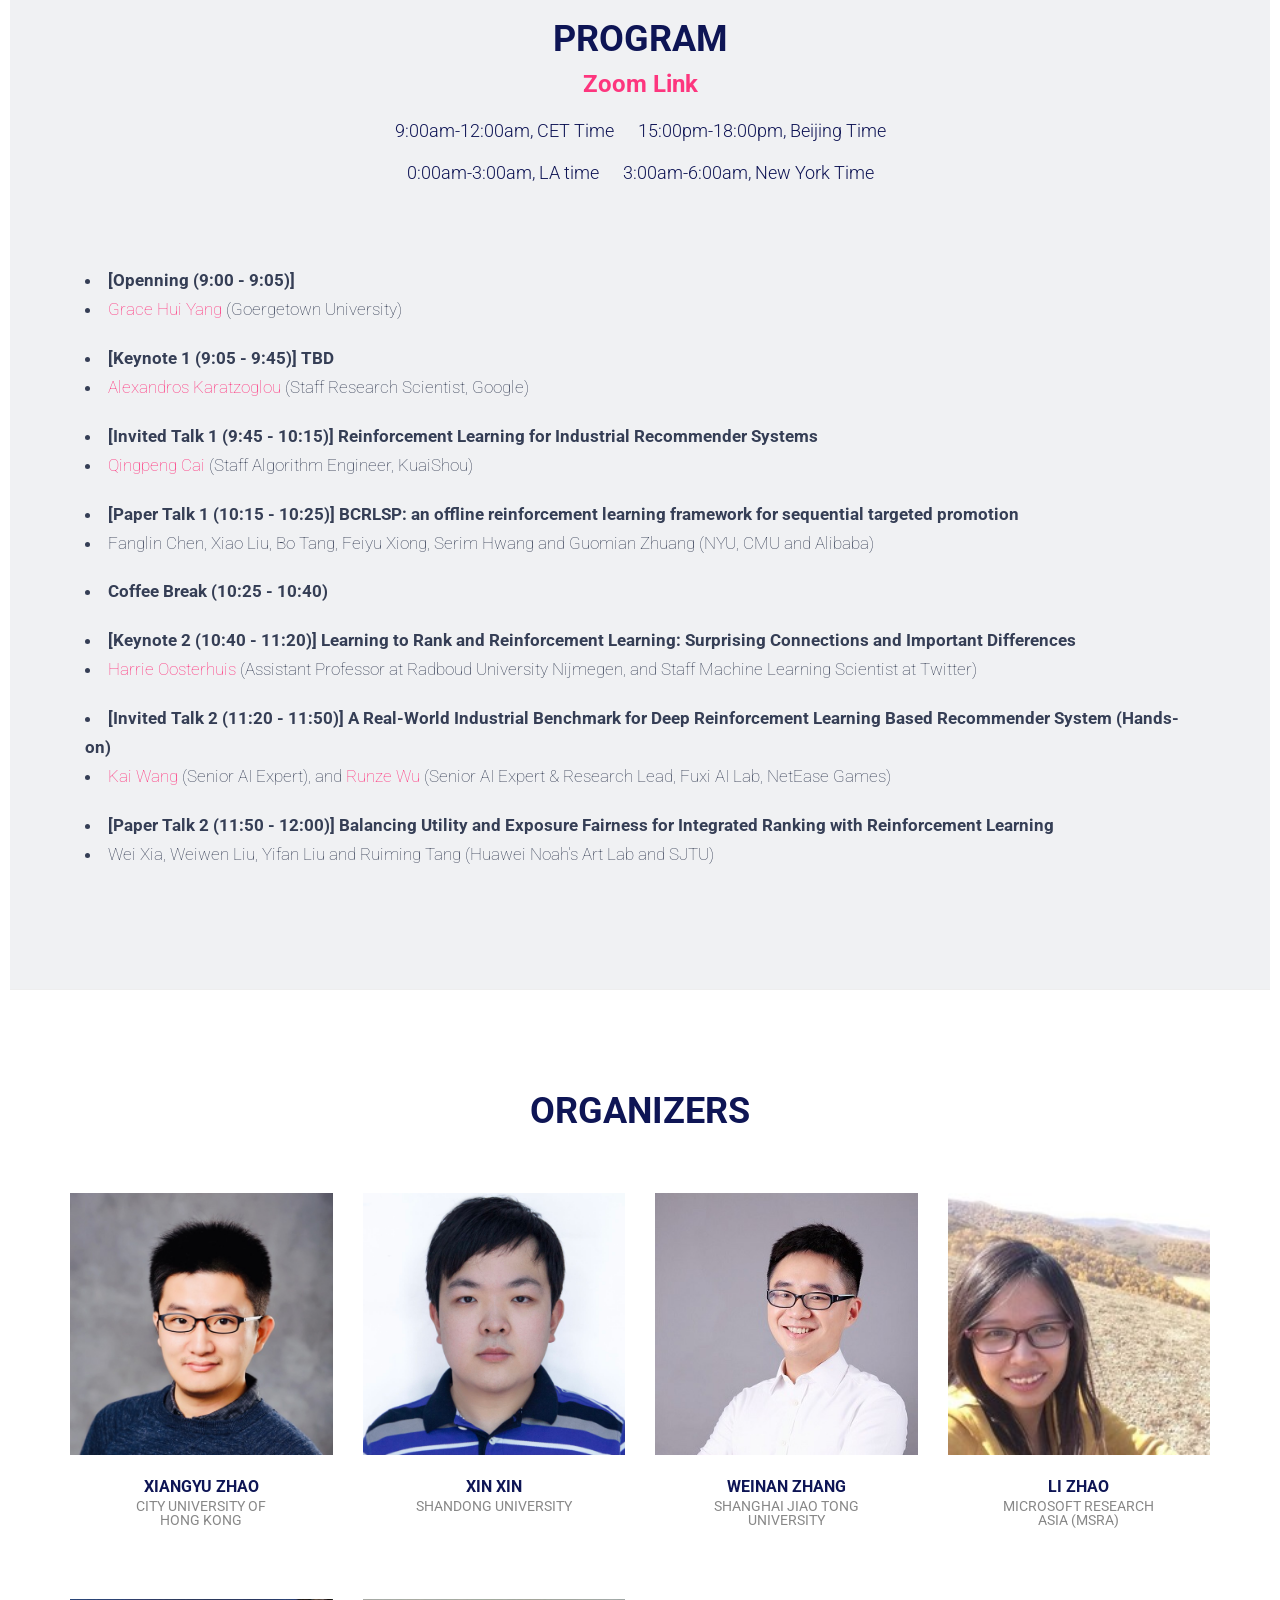
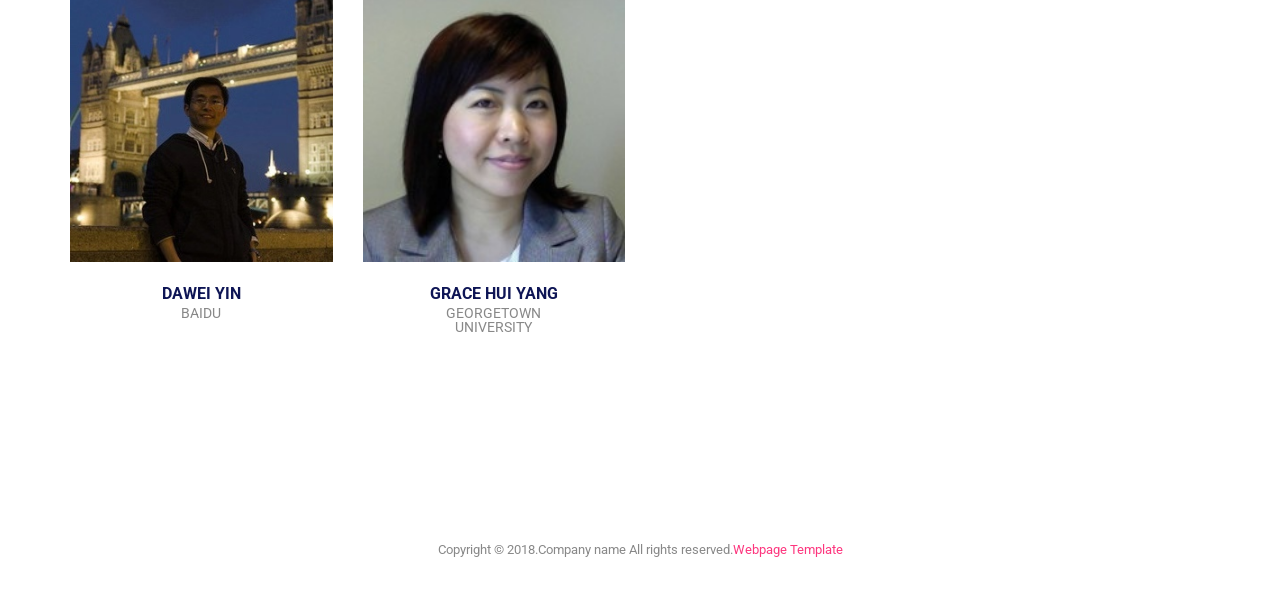
==== commit a901a005: "Update index.html" ====
--- a/index.html
+++ b/index.html
@@ -81,8 +81,7 @@
 	    <h2 style="color:#FFFFFF;"><b>Onsite: Círculo de Bellas Artes, Madrid</b></h2>
 	    <!--<h2 style="color:#0F1555;"><b><a href="https://www.bilibili.com/video/BV1za4y1J7sS/">Video</a></b></h2>
 	    <h2 style="color:#0F1555;"><b><a href="https://zoom.us/j/98954642568?pwd=MFl2WTFLN01scDhLUVU3TVdSVDQydz09">Zoom Link</a></b></h2>-->
-	    <h2 style="color:#0F1555;"><b><a href="https://georgetown.zoom.us/j/97396189771?pwd=bDBPRVlMSW5hVnhSbURQQnlFQjB5dz09">Online: Zoom Link</a></b></h2>
-	    <h2 style="color:#FFFFFF;"><b>Meeting ID: 97396189771, Passcode: 063633</b></h2>
+	    <h2 style="color:#0F1555;"><b><a href="https://georgetown.zoom.us/j/97396189771?pwd=bDBPRVlMSW5hVnhSbURQQnlFQjB5dz09">Online: Zoom Link (ID: 97396189771, Passcode: 063633)</a></b></h2>
 	    <h3 style="color:#0F1555;"><b><a href="https://us06web.zoom.us/j/81677884310">Backup Zoom Link</a></b></h3>
         </div>
     </div>
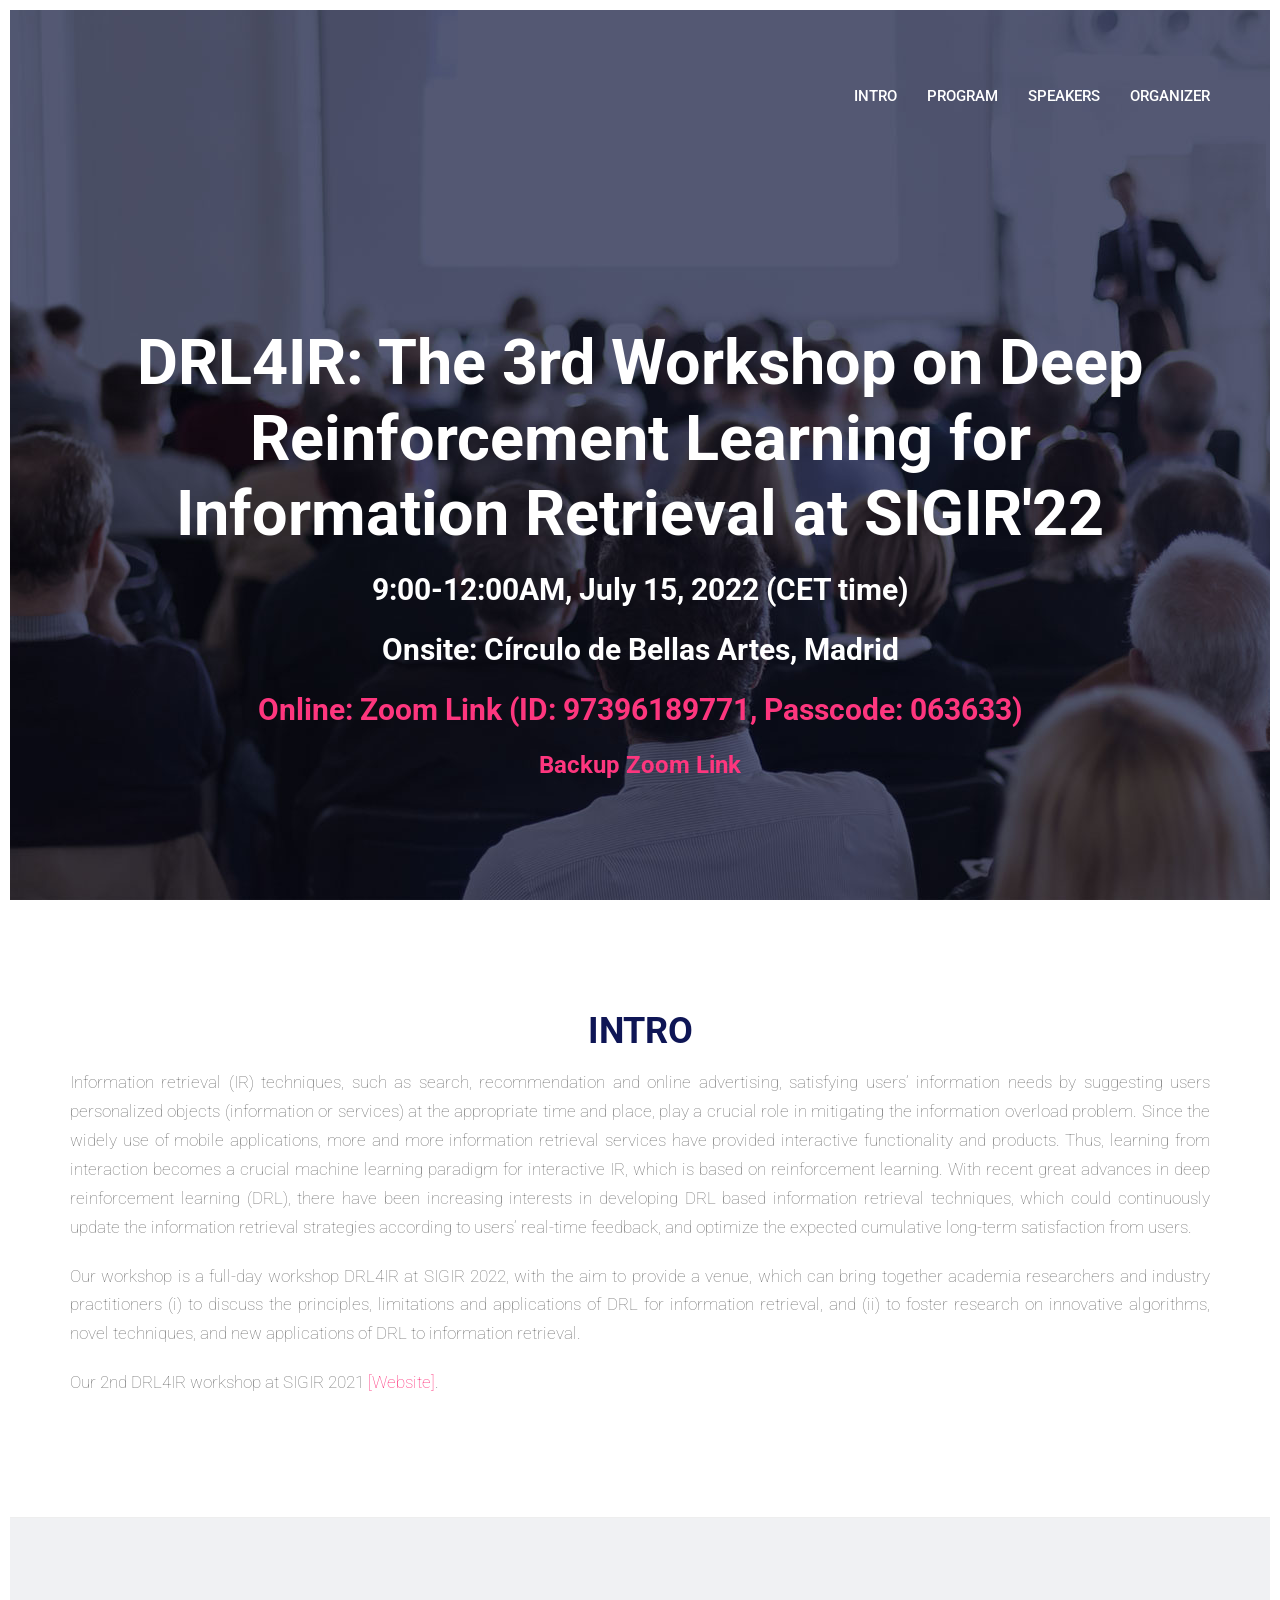
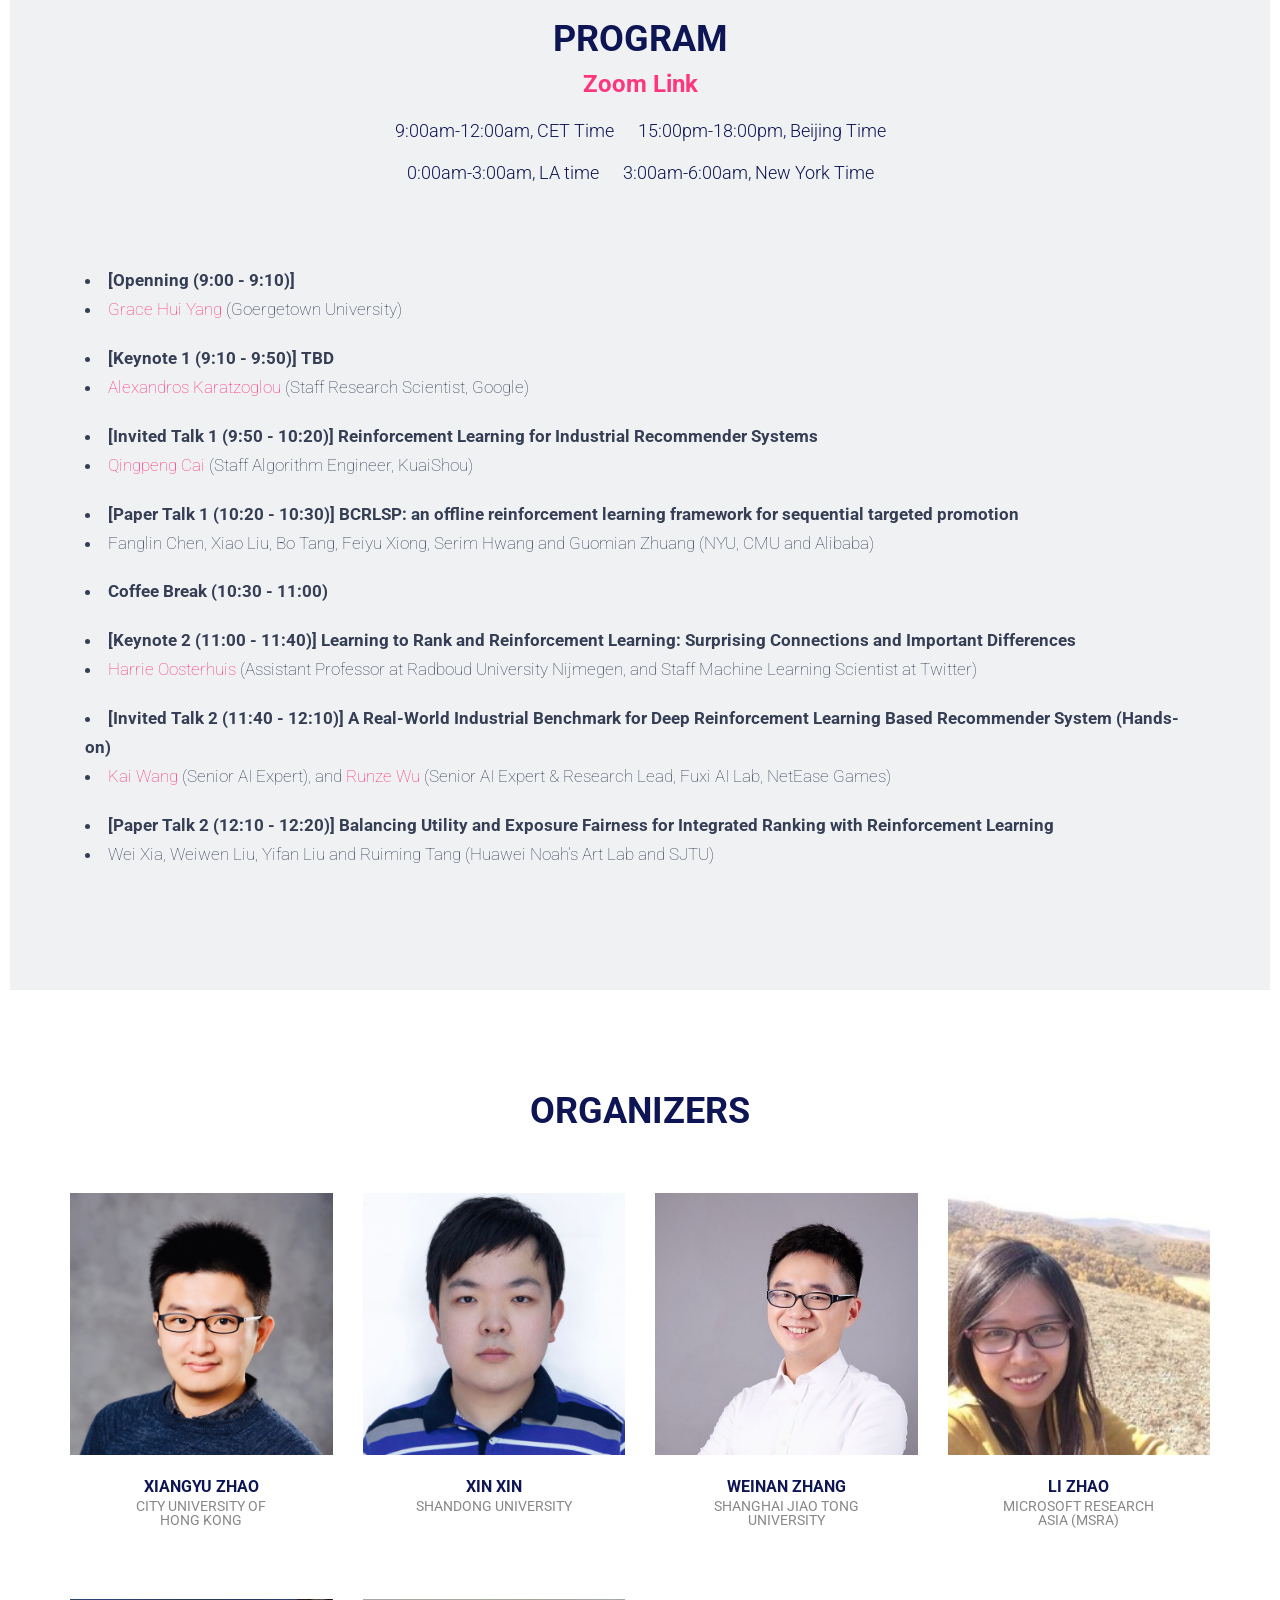
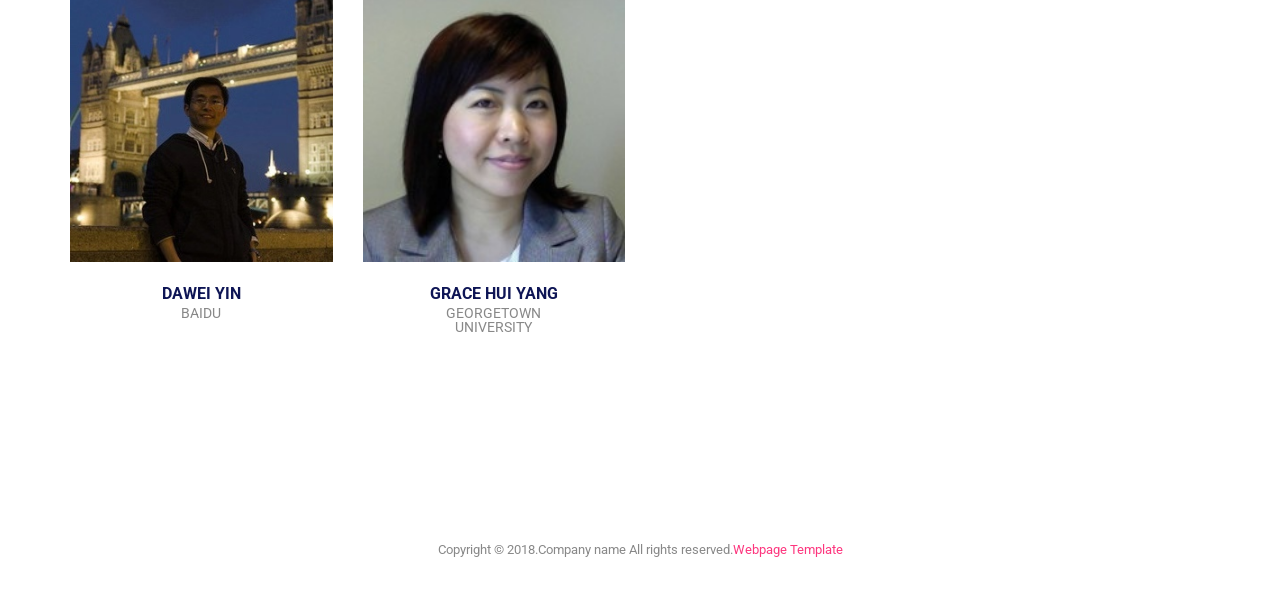
==== commit 1eff387d: "Update index.html" ====
--- a/index.html
+++ b/index.html
@@ -208,42 +208,42 @@
             <div class="col-lg-12 text-left">
                 <div class="col-md-12">
                     <p class="large text-muted">
-                      <li><b>[Openning (9:00 - 9:05)]</b></li>
+                      <li><b>[Openning (9:00 - 9:10)]</b></li>
 		      <li><a href="http://infosense.cs.georgetown.edu/grace/">Grace Hui Yang</a> (Goergetown University)</li>
                     </p>
 			
                     <p class="large text-muted">
-                      <li><b>[Keynote 1 (9:05 - 9:45)] TBD</b> <!--<a href="slides/shuai-li-OLTR.pdf">[Slides]</a>--> </li>
+                      <li><b>[Keynote 1 (9:10 - 9:50)] TBD</b> <!--<a href="slides/shuai-li-OLTR.pdf">[Slides]</a>--> </li>
                       <li><a href="https://alexiskz.wordpress.com/">Alexandros Karatzoglou</a> (Staff Research Scientist, Google)</li>
                     </p>
 			
                     <p class="large text-muted">
-                      <li><b>[Invited Talk 1 (9:45 - 10:15)] Reinforcement Learning for Industrial Recommender Systems </b> <!--<a href="slides/xin-xin-offlinerl.pdf">[Slides]</a>--> </li>
+                      <li><b>[Invited Talk 1 (9:50 - 10:20)] Reinforcement Learning for Industrial Recommender Systems </b> <!--<a href="slides/xin-xin-offlinerl.pdf">[Slides]</a>--> </li>
                       <li><a href="https://qingpengcai.github.io/">Qingpeng Cai</a> (Staff Algorithm Engineer, KuaiShou)</li>
                     </p>
 			
 			
 		    <p class="large text-muted">
-                      <li><b>[Paper Talk 1 (10:15 - 10:25)] BCRLSP: an offline reinforcement learning framework for sequential targeted promotion</b> <!--<a href="paper1.pdf">[PDF]</a> <a href="slides/yin-zhang-HRL.pdf">[Slides]</a>--> </li>
+                      <li><b>[Paper Talk 1 (10:20 - 10:30)] BCRLSP: an offline reinforcement learning framework for sequential targeted promotion</b> <!--<a href="paper1.pdf">[PDF]</a> <a href="slides/yin-zhang-HRL.pdf">[Slides]</a>--> </li>
                       <li>Fanglin Chen, Xiao Liu, Bo Tang, Feiyu Xiong, Serim Hwang and Guomian Zhuang (NYU, CMU and Alibaba)</li>
                     </p>
 			
 		    <p class="large text-muted">
-                      <li><b>Coffee Break (10:25 - 10:40)</b> </li>
-                    </p>
-			
-		    <p class="large text-muted">
-                      <li><b>[Keynote 2 (10:40 - 11:20)] Learning to Rank and Reinforcement Learning: Surprising Connections and Important Differences</b> <!--<a href="slides/shuai-li-OLTR.pdf">[Slides]</a>--> </li>
+                      <li><b>Coffee Break (10:30 - 11:00)</b> </li>
+                    </p>
+			
+		    <p class="large text-muted">
+                      <li><b>[Keynote 2 (11:00 - 11:40)] Learning to Rank and Reinforcement Learning: Surprising Connections and Important Differences</b> <!--<a href="slides/shuai-li-OLTR.pdf">[Slides]</a>--> </li>
                       <li><a href="https://harrieo.github.io/">Harrie Oosterhuis</a> (Assistant Professor at Radboud University Nijmegen, and Staff Machine Learning Scientist at Twitter)</li>
                     </p>
 			
 		    <p class="large text-muted">
-                      <li><b>[Invited Talk 2 (11:20 - 11:50)] A Real-World Industrial Benchmark for Deep Reinforcement Learning Based Recommender System (Hands-on) </b> <!--<a href="slides/xin-xin-offlinerl.pdf">[Slides]</a>--> </li>
+                      <li><b>[Invited Talk 2 (11:40 - 12:10)] A Real-World Industrial Benchmark for Deep Reinforcement Learning Based Recommender System (Hands-on) </b> <!--<a href="slides/xin-xin-offlinerl.pdf">[Slides]</a>--> </li>
                       <li><a href="https://scholar.google.com/citations?user=nrKSdzcAAAAJ&hl=en">Kai Wang</a> (Senior AI Expert), and <a href="https://wu-runze.github.io/">Runze Wu</a> (Senior AI Expert & Research Lead, Fuxi AI Lab, NetEase Games)</li>
                     </p>
 			
 		    <p class="large text-muted">
-                      <li><b>[Paper Talk 2 (11:50 - 12:00)] Balancing Utility and Exposure Fairness for Integrated Ranking with Reinforcement Learning
+                      <li><b>[Paper Talk 2 (12:10 - 12:20)] Balancing Utility and Exposure Fairness for Integrated Ranking with Reinforcement Learning
 </b> <!--<a href="paper2.pdf">[PDF]</a> <a href="slides/lu-wang-hmarl.pdf">[Slides]</a>--> </li>
                       <li>Wei Xia, Weiwen Liu, Yifan Liu and Ruiming Tang (Huawei Noah's Art Lab and SJTU) </li>
                     </p>
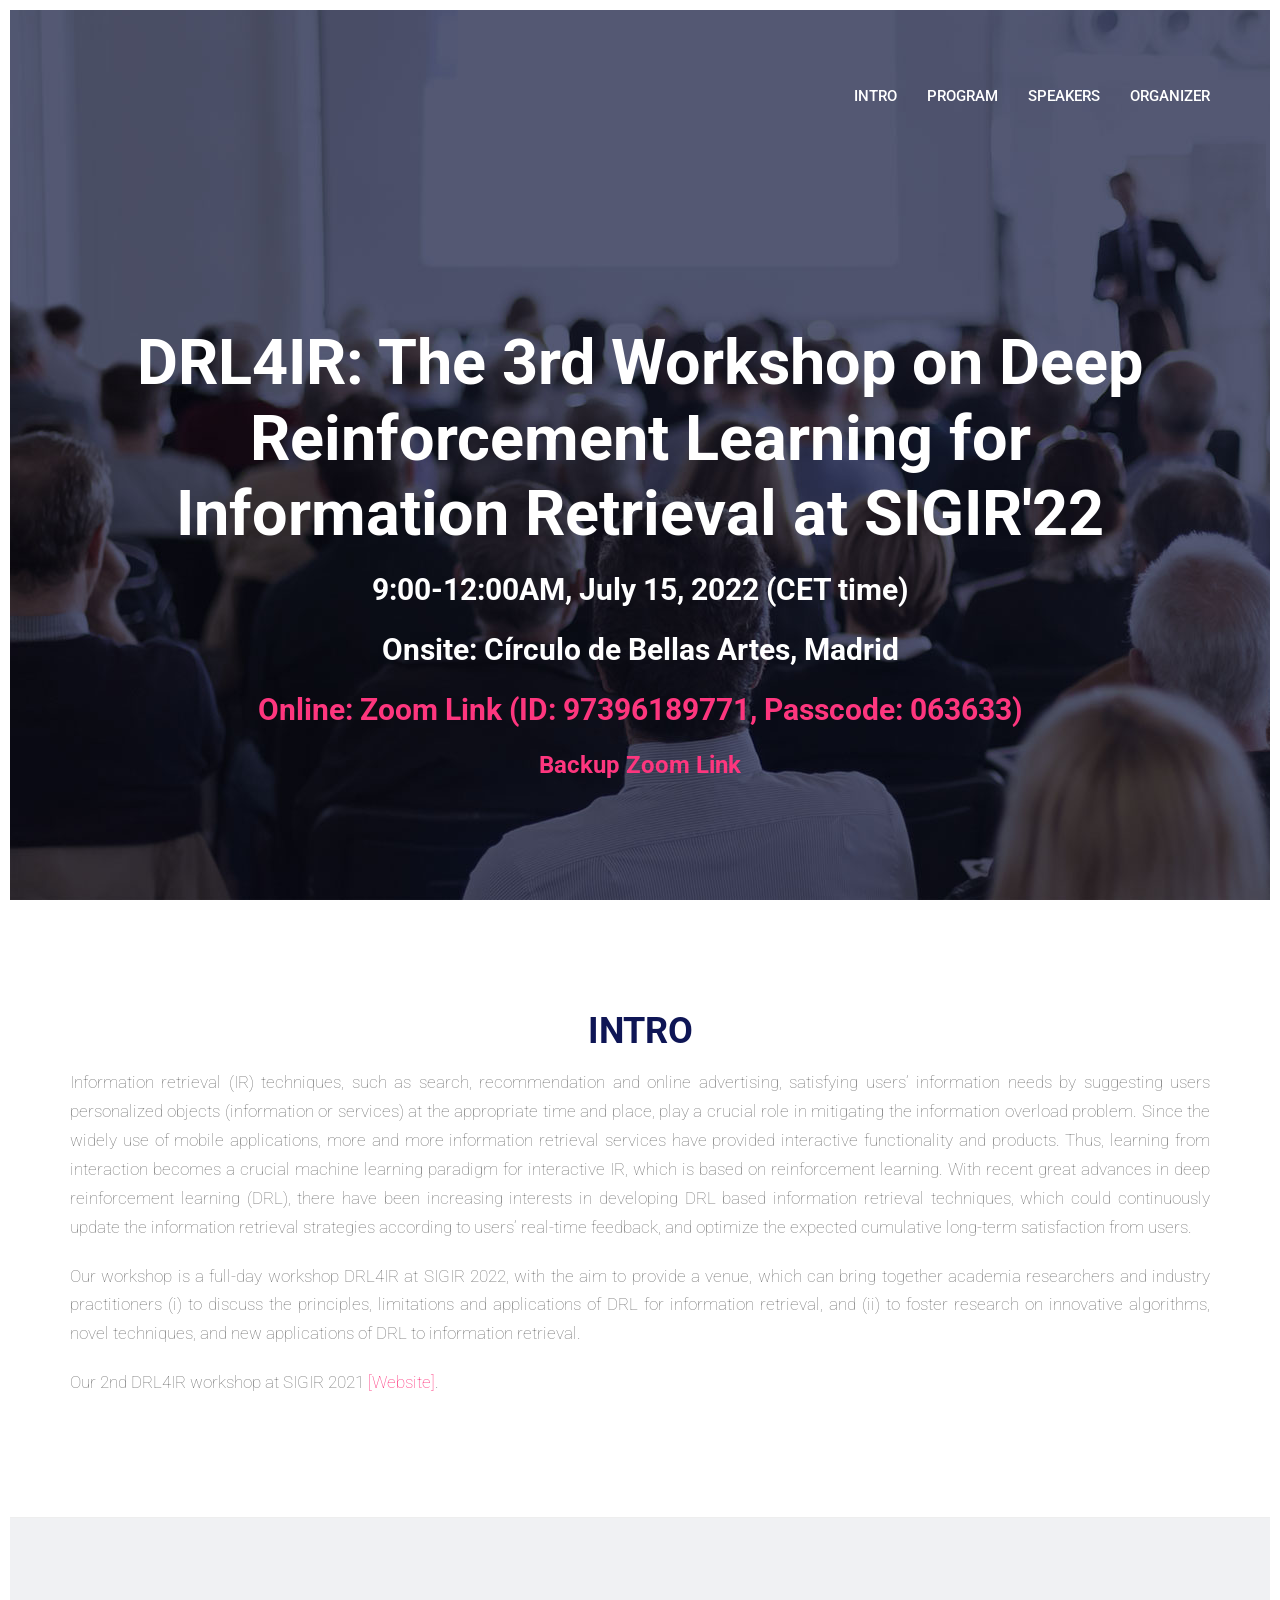
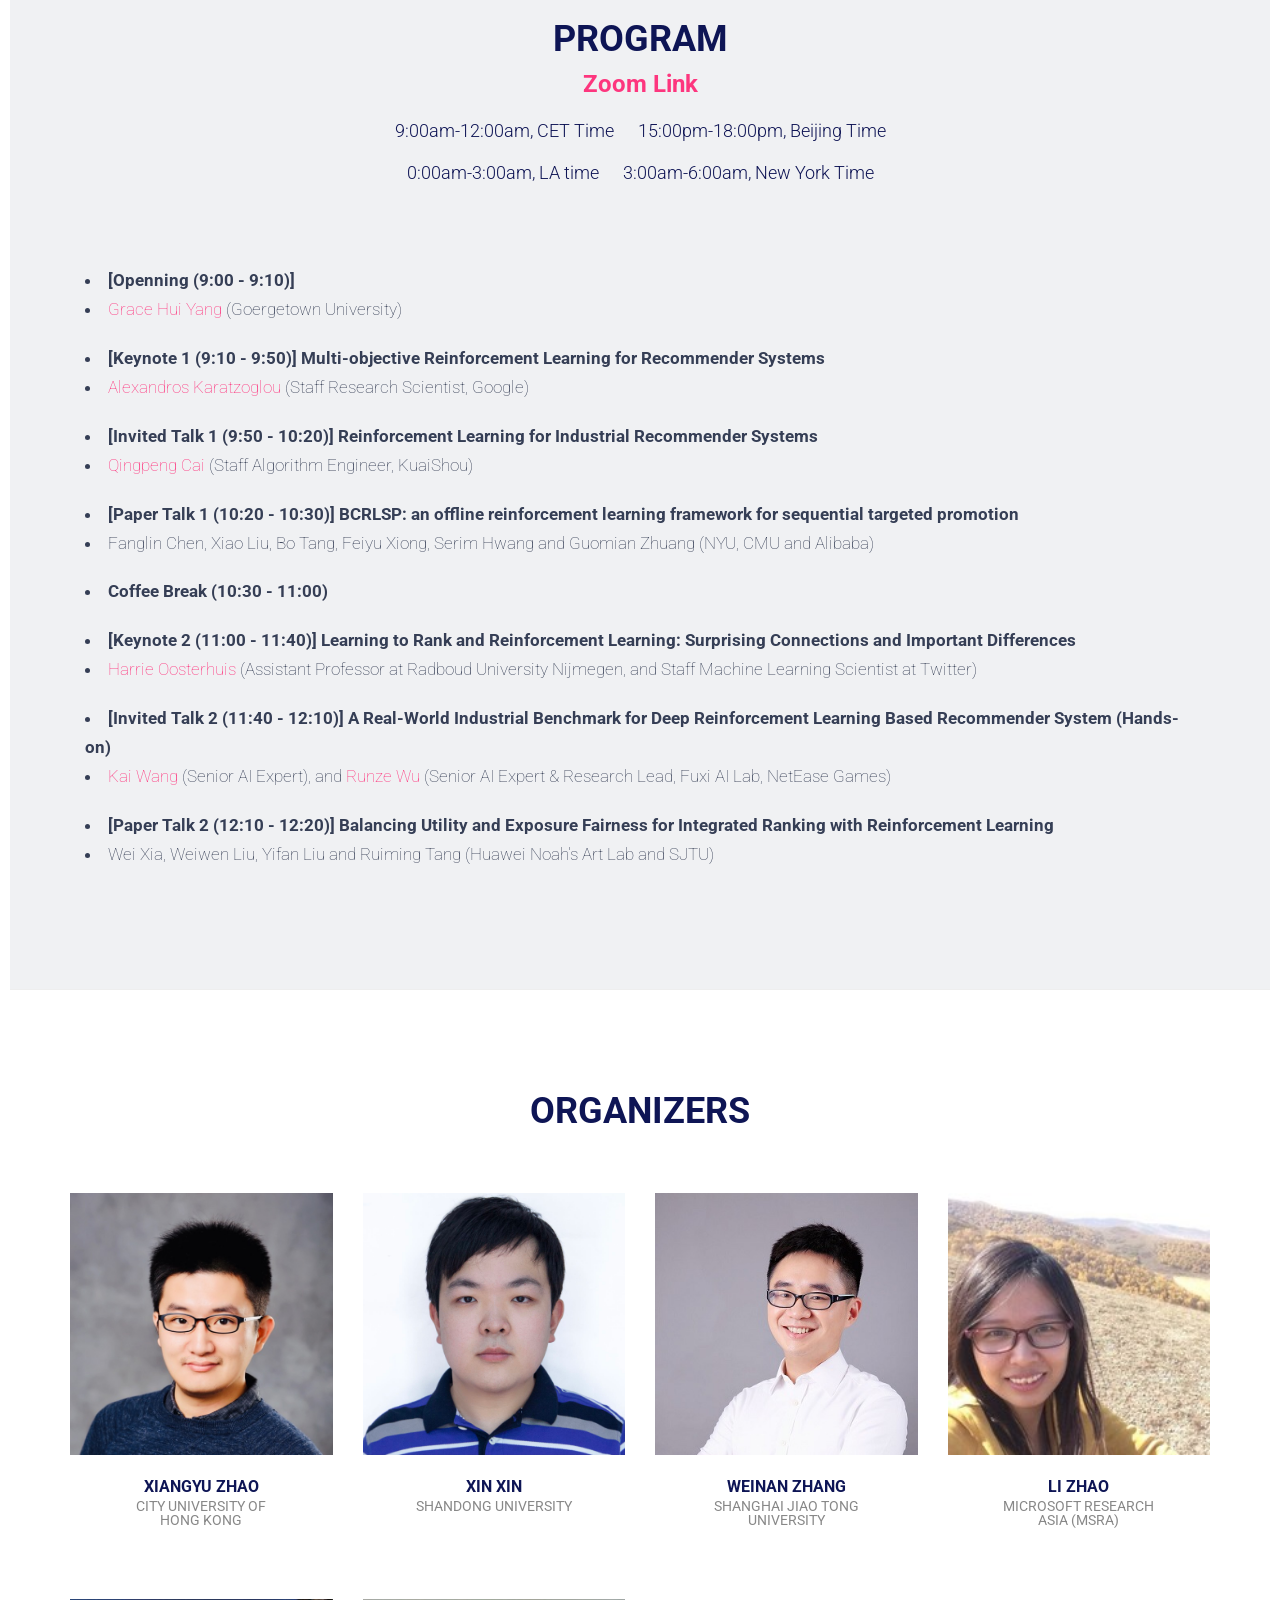
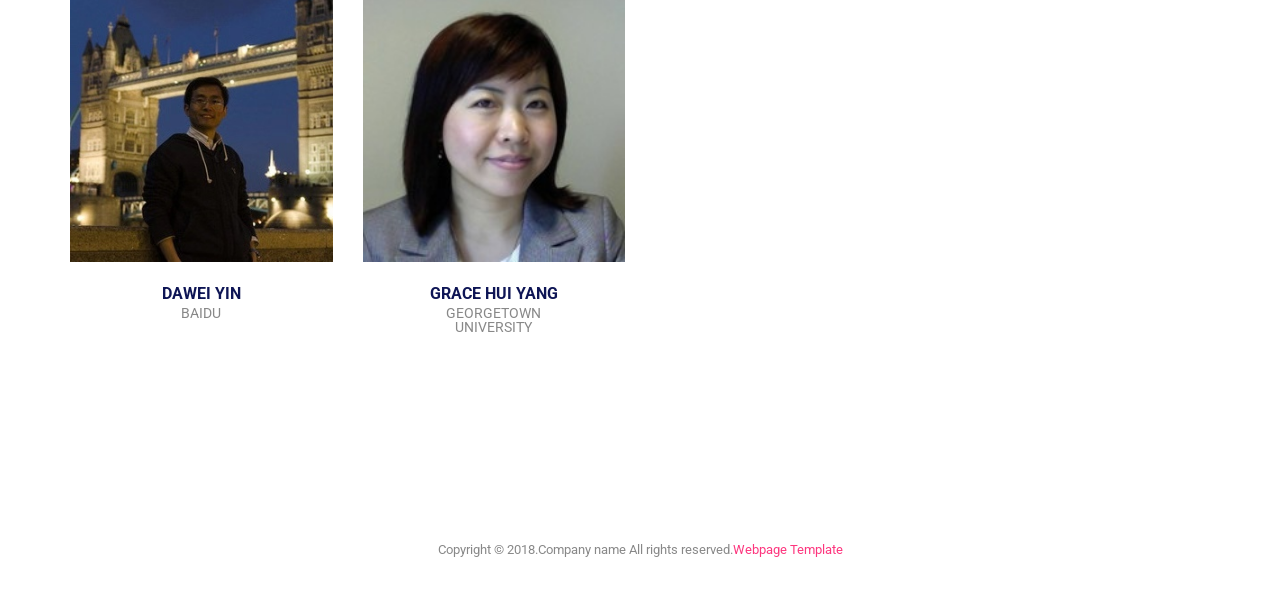
==== commit 0dd287af: "Update index.html" ====
--- a/index.html
+++ b/index.html
@@ -213,7 +213,7 @@
                     </p>
 			
                     <p class="large text-muted">
-                      <li><b>[Keynote 1 (9:10 - 9:50)] TBD</b> <!--<a href="slides/shuai-li-OLTR.pdf">[Slides]</a>--> </li>
+                      <li><b>[Keynote 1 (9:10 - 9:50)] Multi-objective Reinforcement Learning for Recommender Systems</b> <!--<a href="slides/shuai-li-OLTR.pdf">[Slides]</a>--> </li>
                       <li><a href="https://alexiskz.wordpress.com/">Alexandros Karatzoglou</a> (Staff Research Scientist, Google)</li>
                     </p>
 			
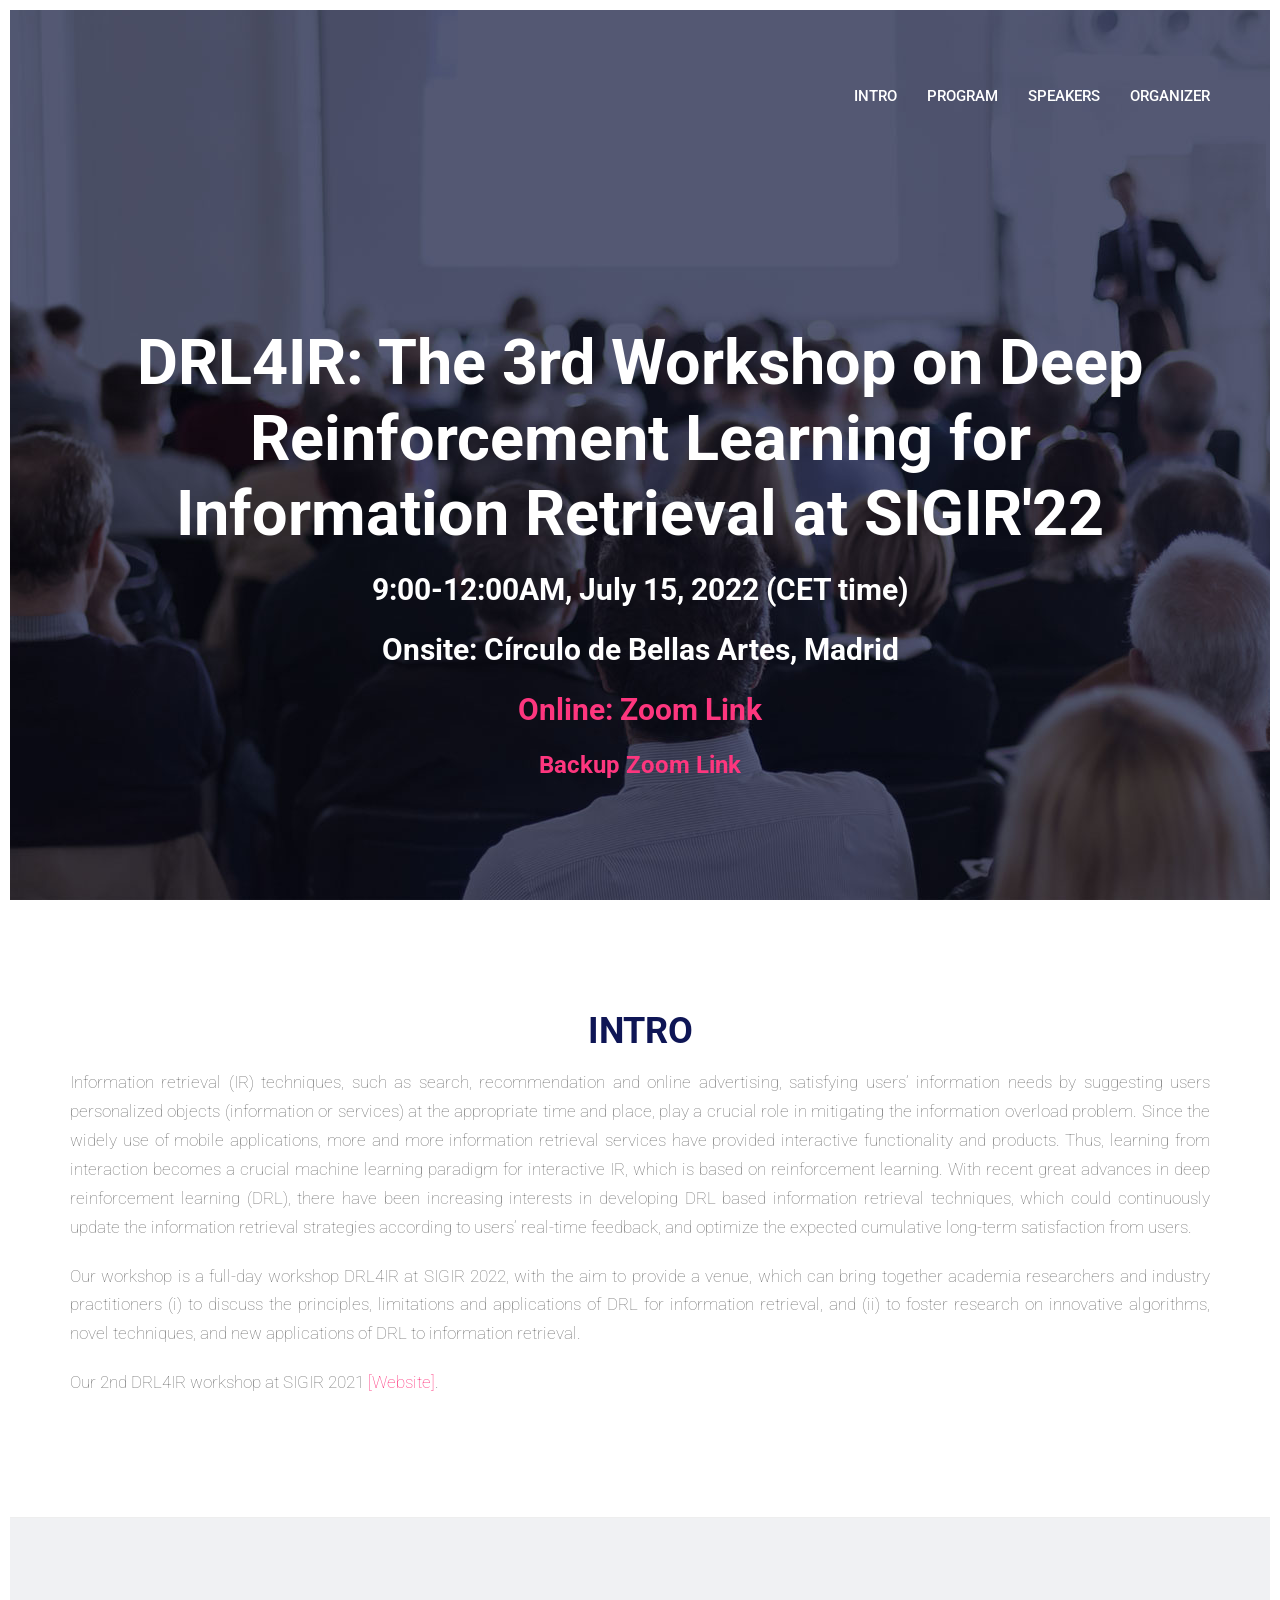
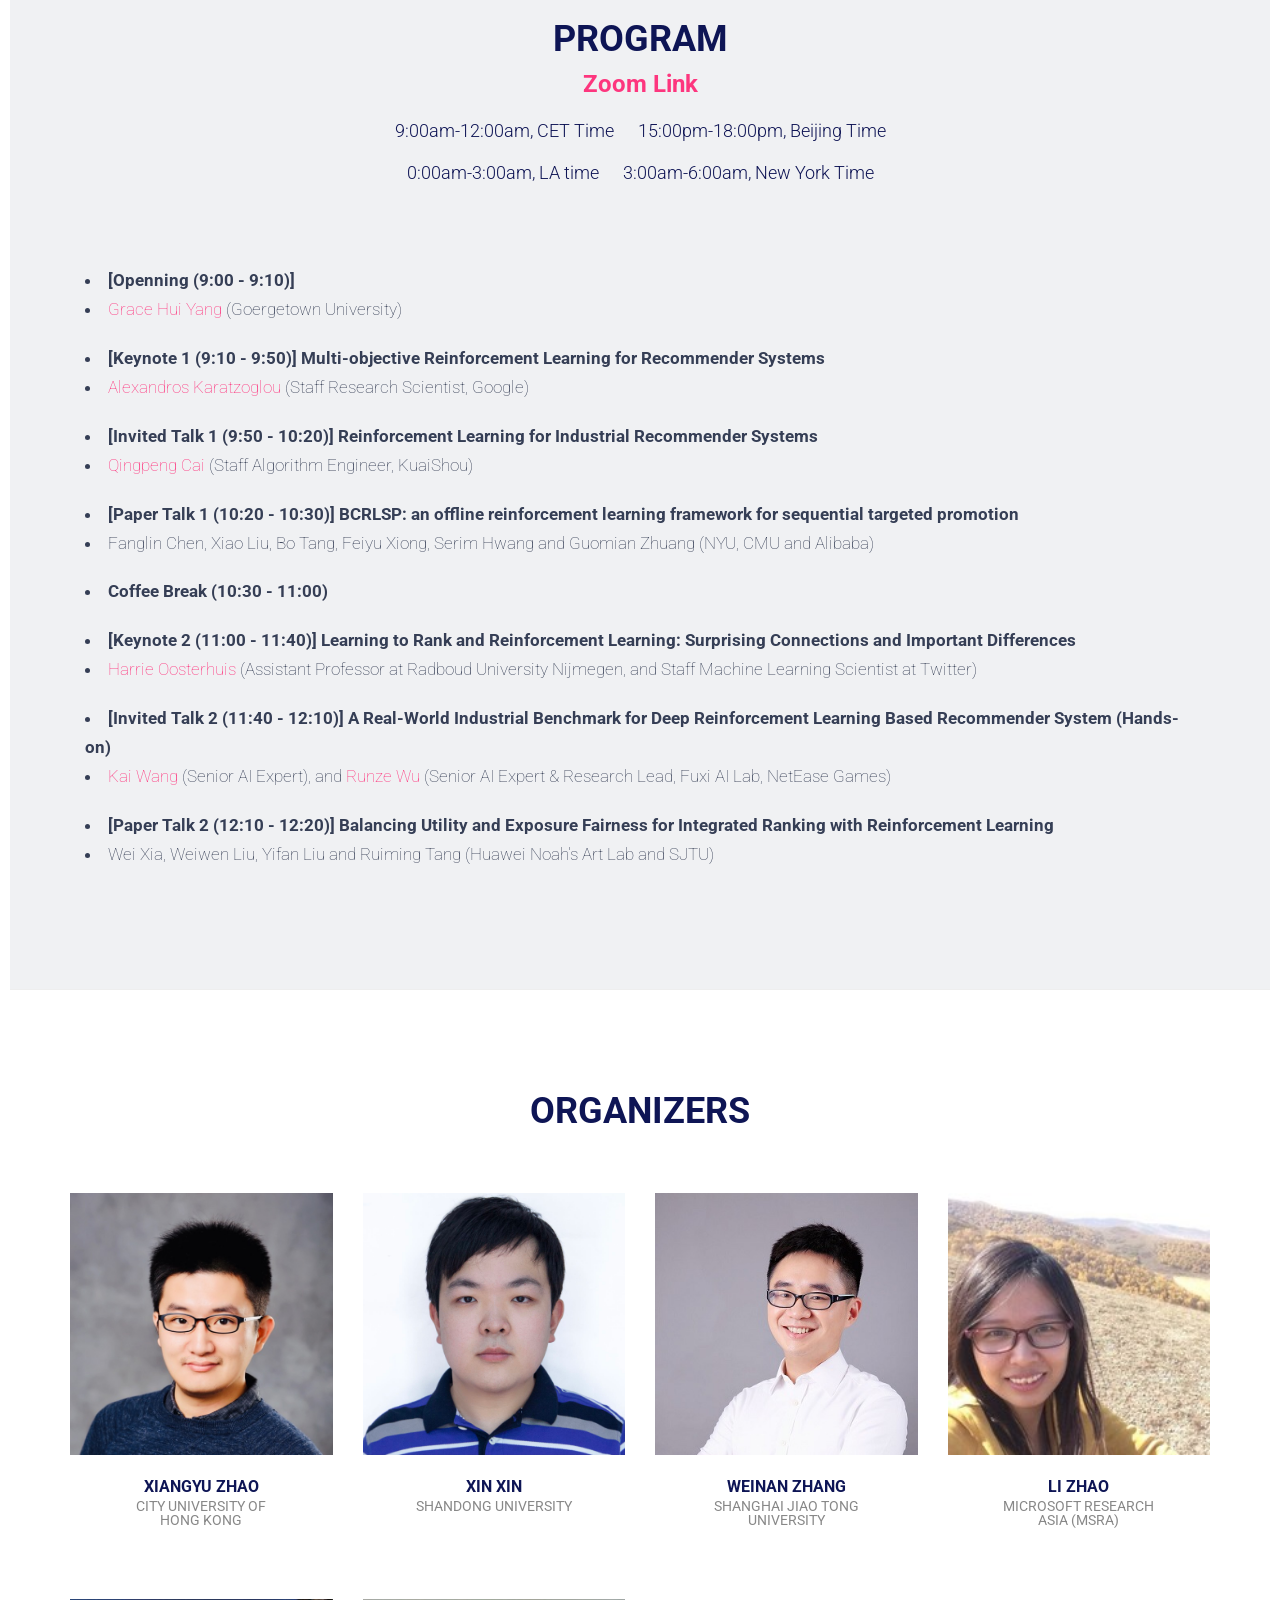
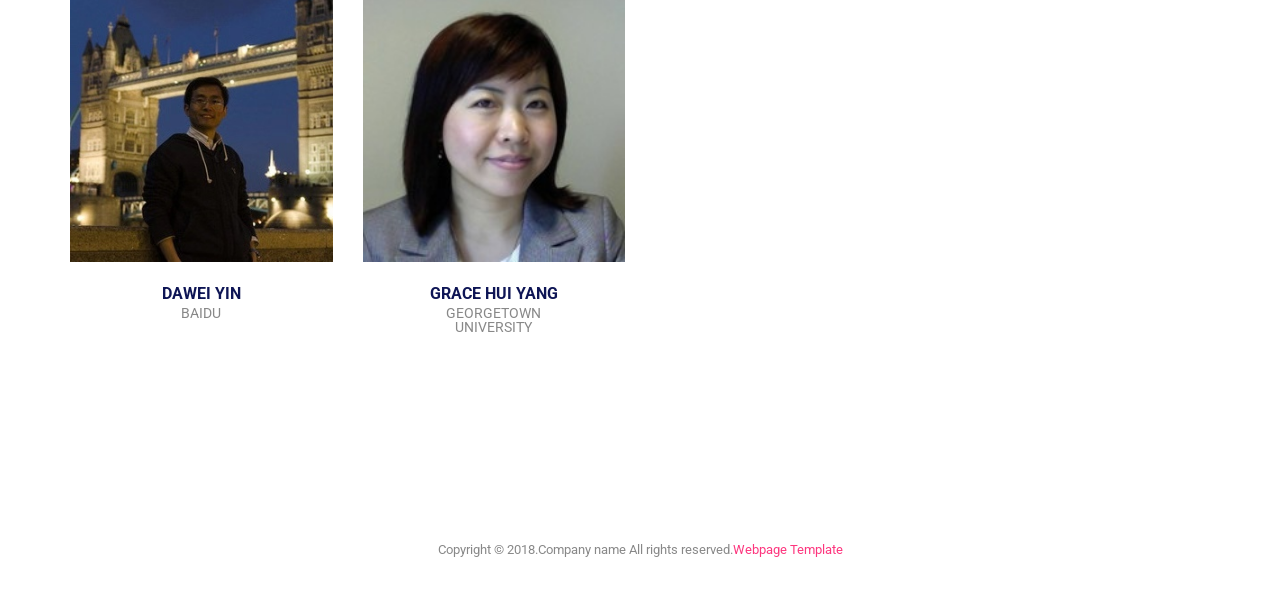
==== commit 2fe46177: "Update index.html" ====
--- a/index.html
+++ b/index.html
@@ -81,7 +81,7 @@
 	    <h2 style="color:#FFFFFF;"><b>Onsite: Círculo de Bellas Artes, Madrid</b></h2>
 	    <!--<h2 style="color:#0F1555;"><b><a href="https://www.bilibili.com/video/BV1za4y1J7sS/">Video</a></b></h2>
 	    <h2 style="color:#0F1555;"><b><a href="https://zoom.us/j/98954642568?pwd=MFl2WTFLN01scDhLUVU3TVdSVDQydz09">Zoom Link</a></b></h2>-->
-	    <h2 style="color:#0F1555;"><b><a href="https://georgetown.zoom.us/j/97396189771?pwd=bDBPRVlMSW5hVnhSbURQQnlFQjB5dz09">Online: Zoom Link (ID: 97396189771, Passcode: 063633)</a></b></h2>
+	    <h2 style="color:#0F1555;"><b><a href="https://georgetown.zoom.us/j/97396189771?pwd=bDBPRVlMSW5hVnhSbURQQnlFQjB5dz09">Online: Zoom Link</a></b></h2>
 	    <h3 style="color:#0F1555;"><b><a href="https://us06web.zoom.us/j/81677884310">Backup Zoom Link</a></b></h3>
         </div>
     </div>
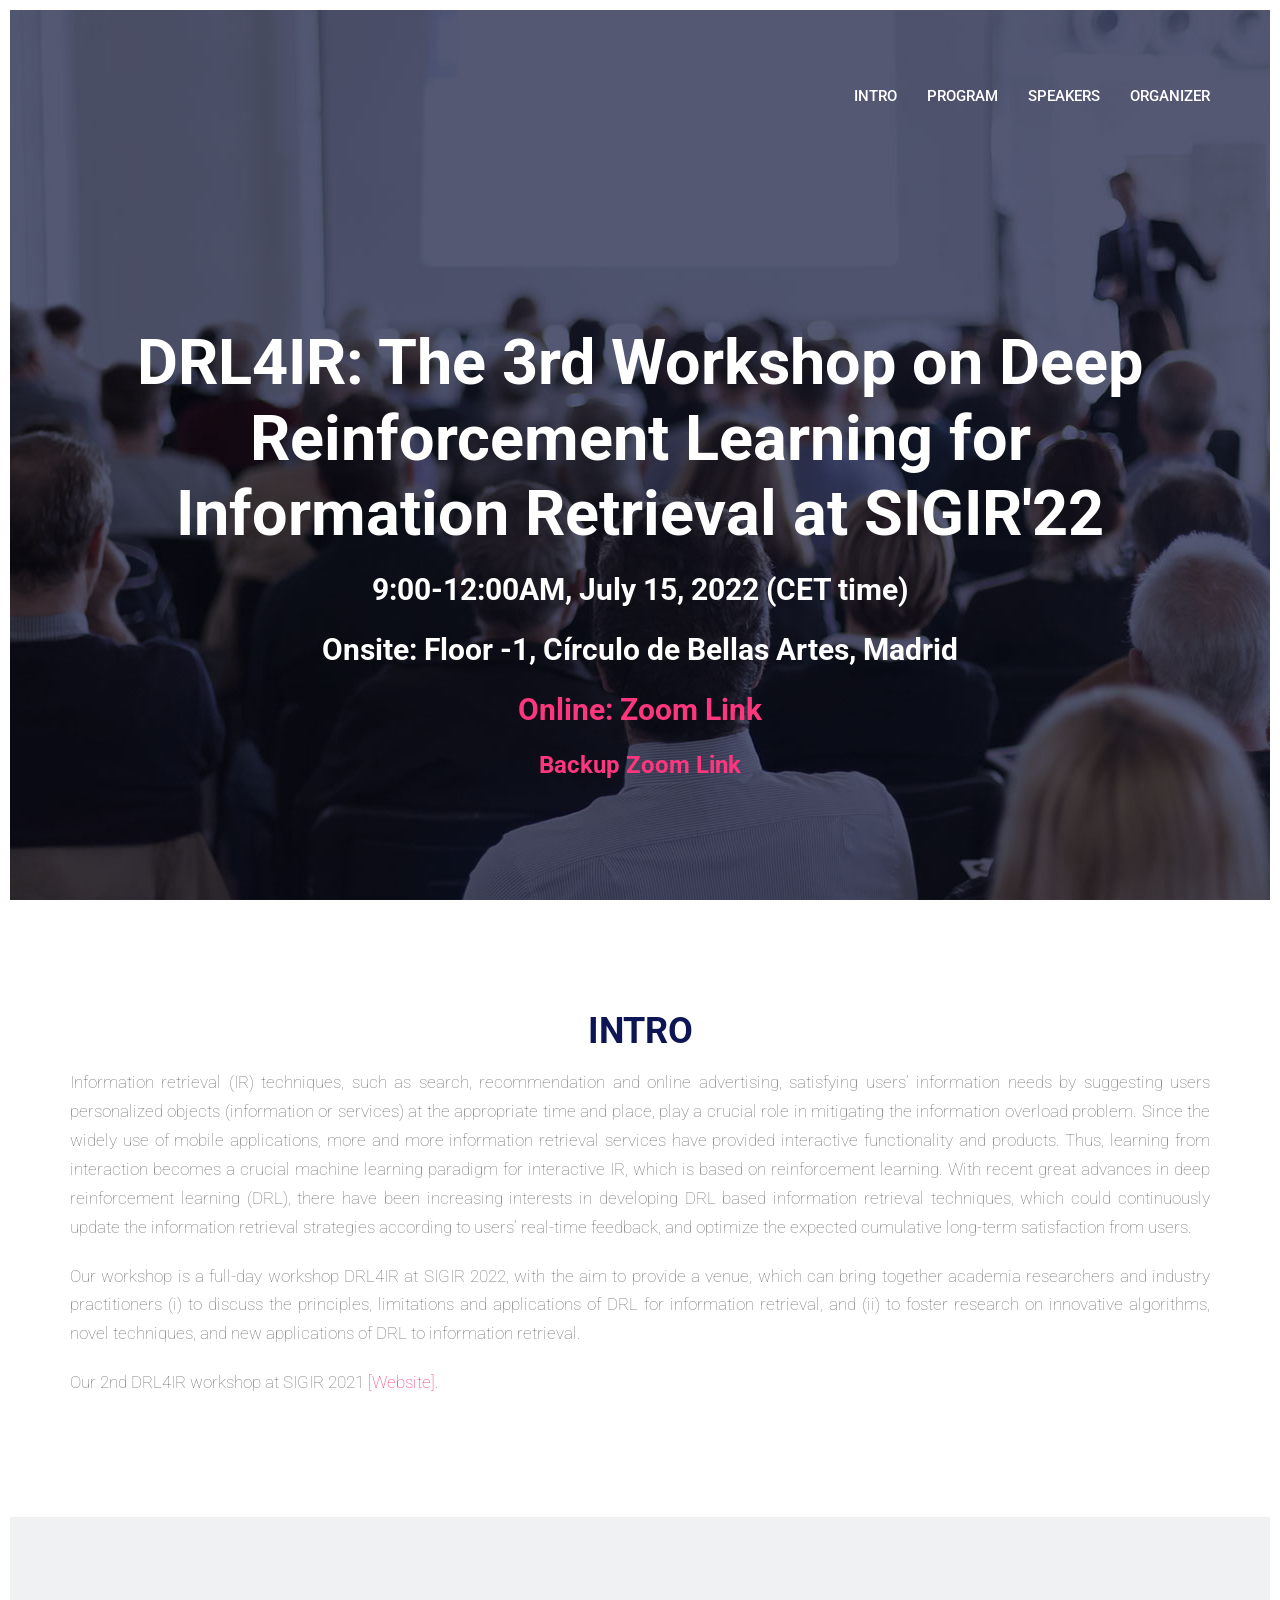
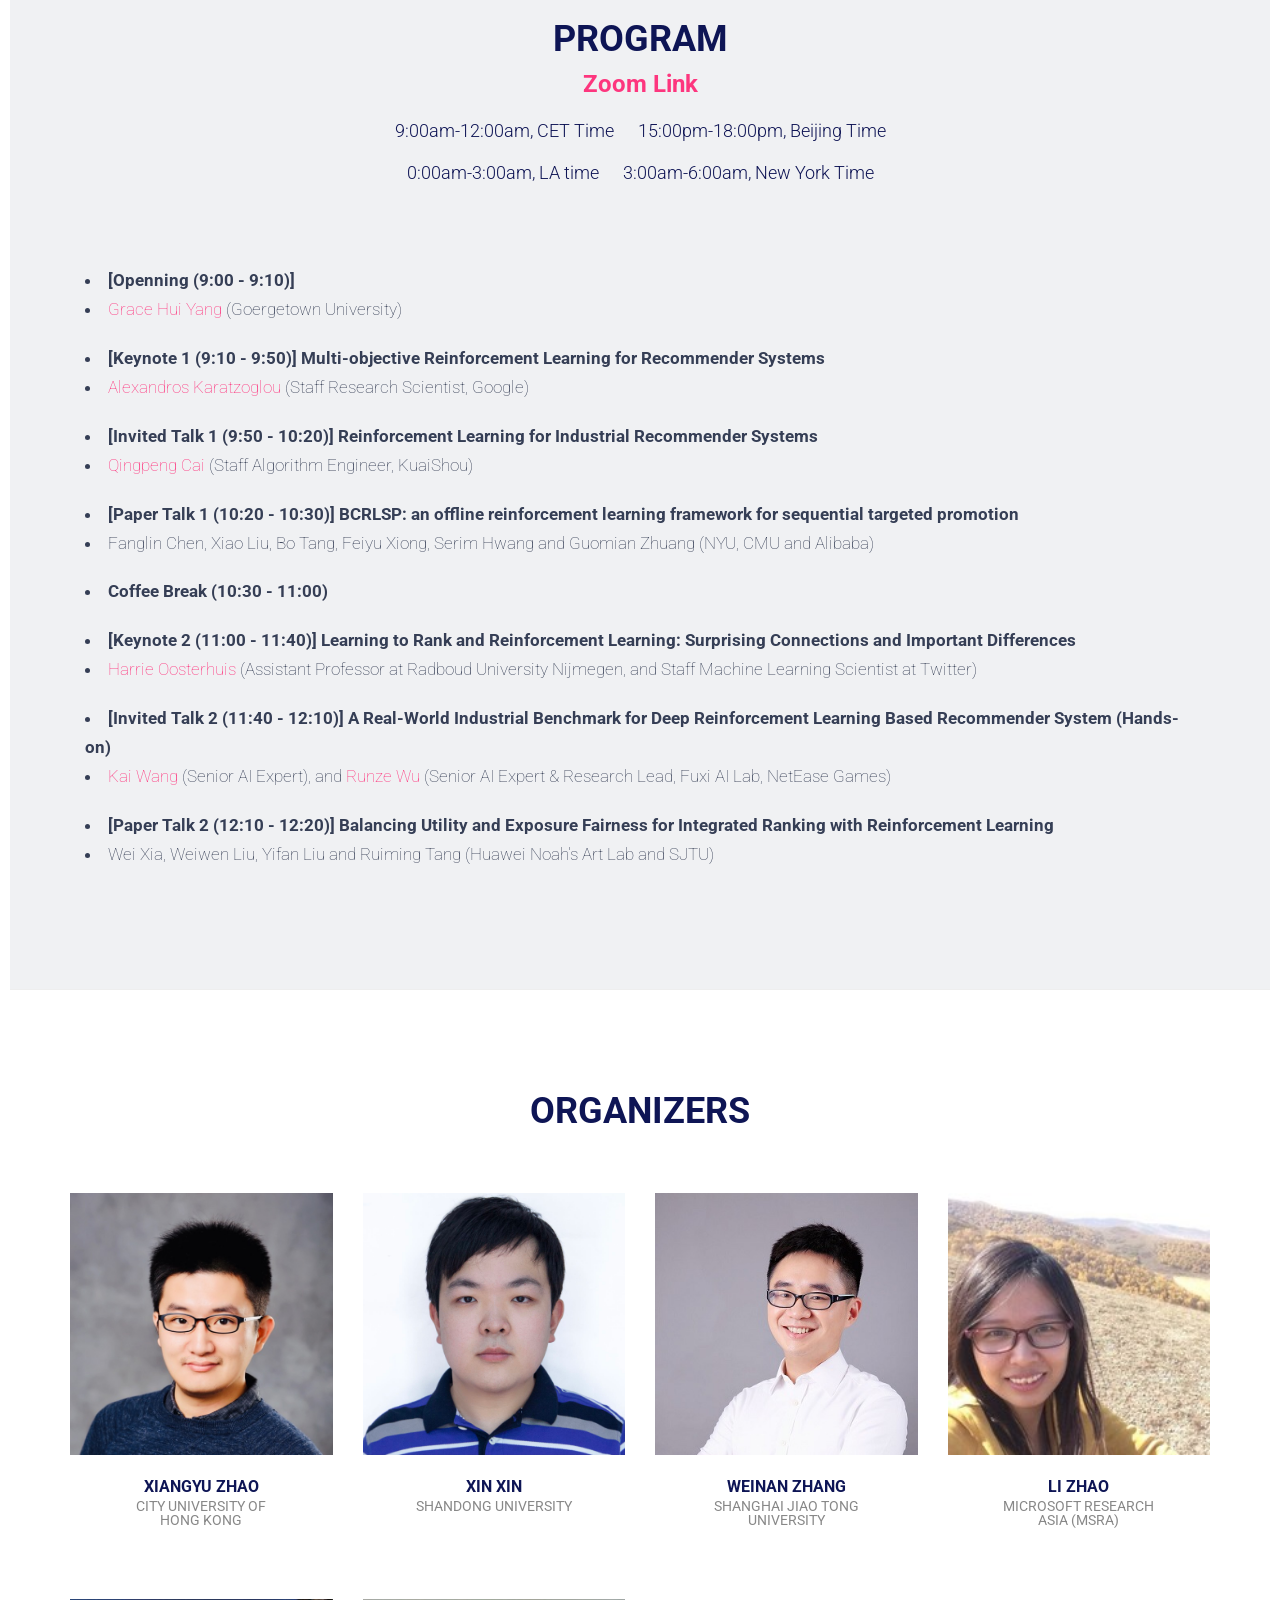
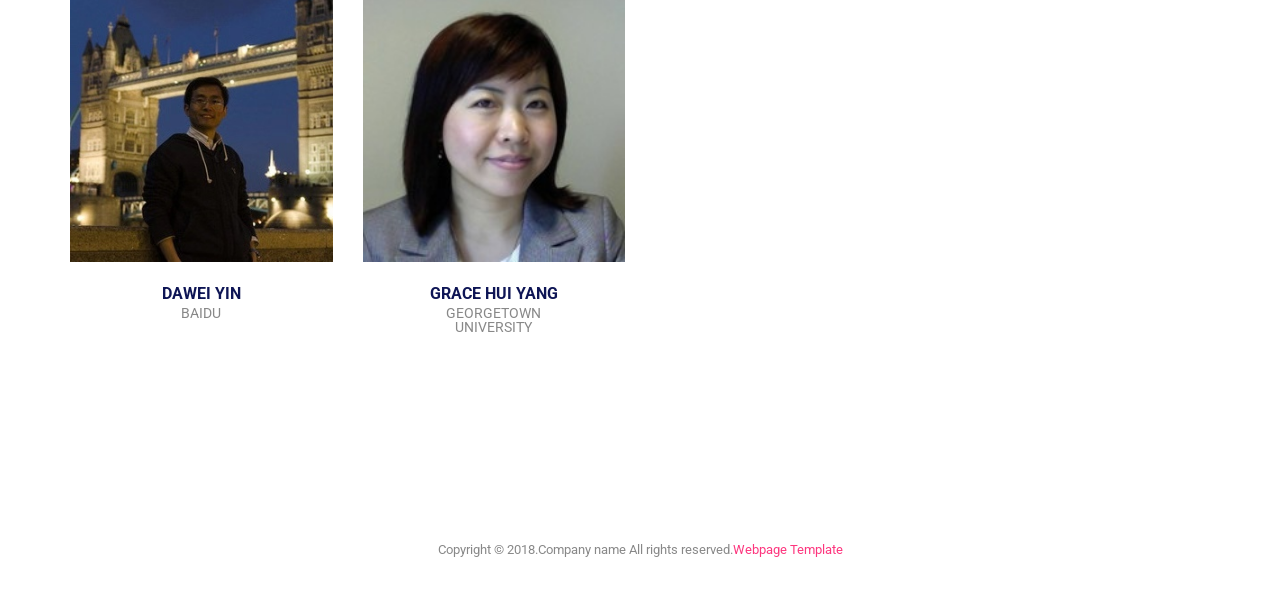
==== commit 985dc089: "Update index.html" ====
--- a/index.html
+++ b/index.html
@@ -78,7 +78,7 @@
             <h1>DRL4IR: The 3rd Workshop on Deep Reinforcement Learning for Information Retrieval at SIGIR'22</h1>
             <!--<div class="event-date">August 5 (1:00-5:00PM), 2019</div> 8:30 - 11:30, -->
 	    <h2 style="color:#FFFFFF;"><b>9:00-12:00AM, July 15, 2022 (CET time)</b></h2>
-	    <h2 style="color:#FFFFFF;"><b>Onsite: Círculo de Bellas Artes, Madrid</b></h2>
+	    <h2 style="color:#FFFFFF;"><b>Onsite: Floor -1, Círculo de Bellas Artes, Madrid</b></h2>
 	    <!--<h2 style="color:#0F1555;"><b><a href="https://www.bilibili.com/video/BV1za4y1J7sS/">Video</a></b></h2>
 	    <h2 style="color:#0F1555;"><b><a href="https://zoom.us/j/98954642568?pwd=MFl2WTFLN01scDhLUVU3TVdSVDQydz09">Zoom Link</a></b></h2>-->
 	    <h2 style="color:#0F1555;"><b><a href="https://georgetown.zoom.us/j/97396189771?pwd=bDBPRVlMSW5hVnhSbURQQnlFQjB5dz09">Online: Zoom Link</a></b></h2>
